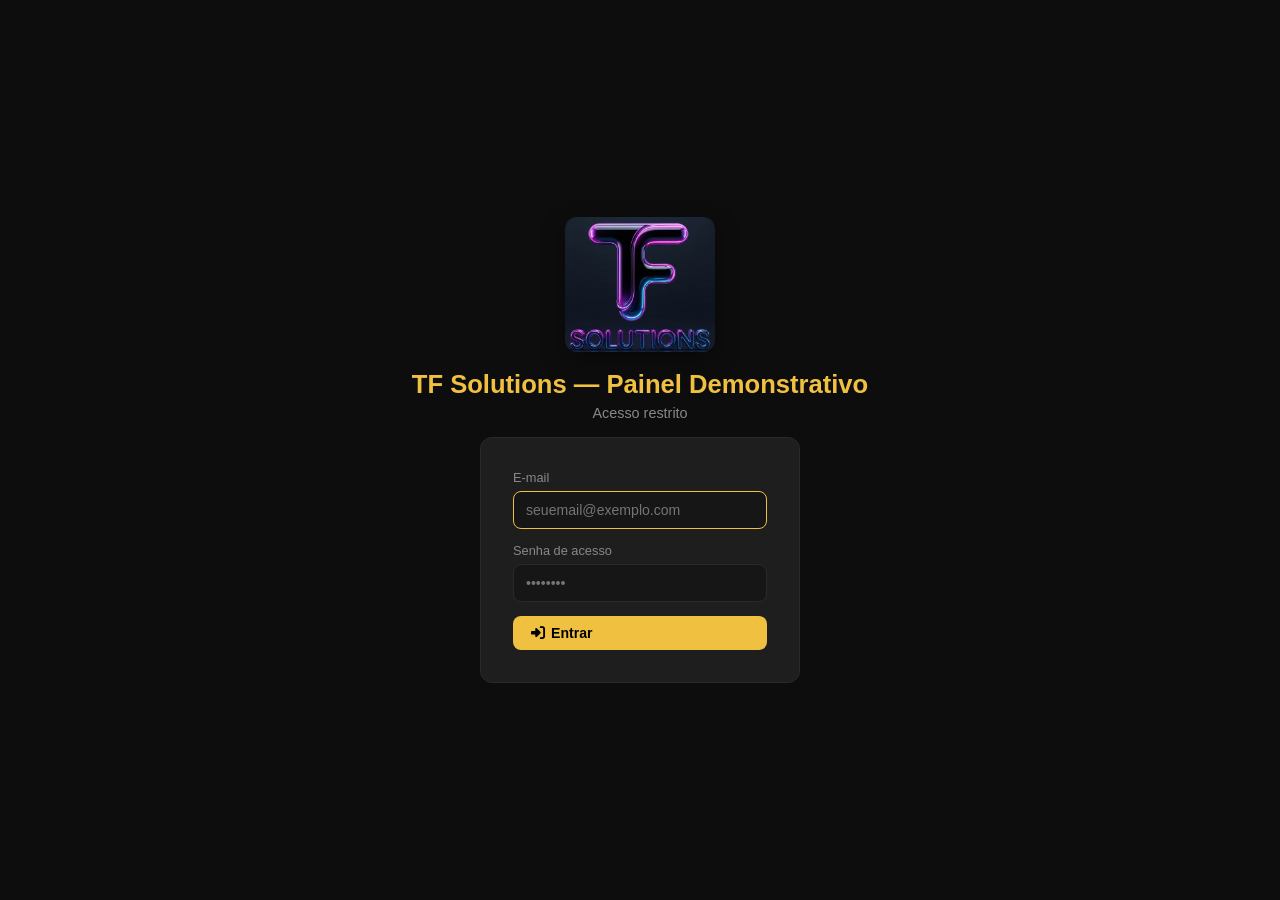
==== admin.html @ 3c6f08d2 "Catálogo demonstrativo TF Solutions" ====
<!DOCTYPE html>
<html lang="pt-br">
<head>
  <meta charset="UTF-8">
  <meta name="viewport" content="width=device-width, initial-scale=1.0">
  <title>TF Solutions — Painel Demonstrativo</title>
  <link rel="stylesheet" href="https://cdnjs.cloudflare.com/ajax/libs/font-awesome/6.5.1/css/all.min.css">
  <!-- Cropper.js: ferramenta de recorte manual de foto (usada só no admin). Se não
       carregar por algum motivo (sem internet, CDN bloqueado), o sistema cai
       automaticamente no recorte central automático, igual à versão anterior. -->
  <link rel="stylesheet" href="https://cdnjs.cloudflare.com/ajax/libs/cropperjs/1.6.2/cropper.min.css">
  <style>
    :root {
      --bg:      #0d0d0d;
      --surface: #161616;
      --card:    #1e1e1e;
      --border:  #2a2a2a;
      --gold:    #f0c040;
      --gold2:   #c99a20;
      --text:    #e8e8e8;
      --muted:   #888;
      --red:     #f44336;
      --green:   #4caf50;
      --blue:    #2196f3;
    }
    * { box-sizing: border-box; margin: 0; padding: 0; }
    body { font-family: 'Segoe UI', sans-serif; background: var(--bg); color: var(--text); min-height: 100vh; }
    #login-screen { display: flex; flex-direction: column; align-items: center; justify-content: center; min-height: 100vh; gap: 16px; }
    #login-screen h1 { font-size: 1.6rem; color: var(--gold); }
    #login-screen p  { color: var(--muted); font-size: .9rem; }
    .login-box { background: var(--card); border: 1px solid var(--border); border-radius: 12px; padding: 32px; width: 320px; display: flex; flex-direction: column; gap: 14px; }
    .login-box input { background: var(--surface); border: 1px solid var(--border); border-radius: 8px; padding: 11px 14px; color: var(--text); font-size: .95rem; outline: none; }
    .login-box input:focus { border-color: var(--gold); }
    #login-error { color: var(--red); font-size: .82rem; display: none; }
    #app { display: none; }
    .topbar { background: var(--surface); border-bottom: 1px solid var(--border); padding: 0 24px; height: 56px; display: flex; align-items: center; justify-content: space-between; position: sticky; top: 0; z-index: 100; }
    .topbar-brand { font-weight: 700; font-size: 1.05rem; color: var(--gold); display: flex; align-items: center; gap: 8px; }
    .topbar-right  { display: flex; align-items: center; gap: 12px; }
    .logout-btn { background: none; border: 1px solid var(--border); color: var(--muted); padding: 6px 14px; border-radius: 6px; cursor: pointer; font-size: .82rem; transition: .2s; }
    .logout-btn:hover { border-color: var(--red); color: var(--red); }
    .app-body { display: flex; align-items: flex-start; }
    .sidebar { width: 220px; flex-shrink: 0; background: var(--surface); border-right: 1px solid var(--border); padding: 16px 10px; display: flex; flex-direction: column; gap: 4px; position: sticky; top: 56px; height: calc(100vh - 56px); overflow-y: auto; }
    .side-btn { display: flex; align-items: center; gap: 12px; text-align: left; background: none; border: none; color: var(--muted); padding: 12px 14px; border-radius: 8px; cursor: pointer; font-size: .88rem; transition: .2s; width: 100%; }
    .side-btn i { width: 18px; text-align: center; font-size: .95rem; }
    .side-btn:hover { background: var(--card); color: var(--text); }
    .side-btn.active { background: #2a2205; color: var(--gold); font-weight: 600; }
    .content { padding: 24px; flex: 1; min-width: 0; }
    .tab-panel { display: none; }
    .tab-panel.active { display: block; }
    @media (max-width: 800px) {
      .app-body { flex-direction: column; }
      .sidebar { width: 100%; flex-direction: row; overflow-x: auto; height: auto; position: static; border-right: none; border-bottom: 1px solid var(--border); }
      .side-btn { width: auto; white-space: nowrap; }
    }
    .toolbar { display: flex; align-items: center; gap: 10px; flex-wrap: wrap; margin-bottom: 20px; }
    .toolbar input[type=text], .toolbar input[type=month], .toolbar select { background: var(--card); border: 1px solid var(--border); border-radius: 8px; padding: 9px 14px; color: var(--text); font-size: .88rem; outline: none; }
    .toolbar input[type=month]::-webkit-calendar-picker-indicator { filter: invert(0.8); cursor: pointer; }
    .toolbar input[type=text] { flex: 1; min-width: 180px; }
    .toolbar input:focus, .toolbar select:focus { border-color: var(--gold); }
    .toolbar select option { background: var(--card); }
    .btn { padding: 9px 18px; border: none; border-radius: 8px; cursor: pointer; font-size: .88rem; font-weight: 600; transition: .15s; display: inline-flex; align-items: center; gap: 6px; }
    .btn-primary  { background: var(--gold); color: #000; }
    .btn-primary:hover  { background: var(--gold2); }
    .btn-danger   { background: #2a1010; color: var(--red); border: 1px solid #4a1010; }
    .btn-danger:hover   { background: #3a1515; }
    .btn-ghost    { background: var(--card); color: var(--text); border: 1px solid var(--border); }
    .btn-ghost:hover    { border-color: var(--gold); color: var(--gold); }
    .btn-sm { padding: 5px 10px; font-size: .78rem; border-radius: 6px; }
    .stats-row { display: flex; gap: 12px; flex-wrap: wrap; margin-bottom: 20px; }
    .stat-card { background: var(--card); border: 1px solid var(--border); border-radius: 10px; padding: 14px 20px; flex: 1; min-width: 140px; }
    .stat-card .num { font-size: 1.6rem; font-weight: 700; color: var(--gold); }
    .stat-card .lbl { font-size: .78rem; color: var(--muted); margin-top: 2px; }
    .table-wrap { overflow-x: auto; border-radius: 10px; border: 1px solid var(--border); }
    table { width: 100%; border-collapse: collapse; }
    thead tr { background: var(--surface); }
    th { padding: 11px 14px; text-align: left; font-size: .78rem; color: var(--muted); text-transform: uppercase; letter-spacing: .05em; white-space: nowrap; }
    td { padding: 10px 14px; border-top: 1px solid var(--border); font-size: .85rem; vertical-align: middle; }
    tr:hover td { background: #1a1a1a; }
    .prod-img { width: 44px; height: 44px; object-fit: cover; border-radius: 6px; border: 1px solid var(--border); }
    .prod-img-placeholder { width: 44px; height: 44px; background: var(--surface); border-radius: 6px; border: 1px dashed var(--border); display: flex; align-items: center; justify-content: center; color: var(--muted); font-size: .7rem; }
    .badge { display: inline-block; padding: 3px 8px; border-radius: 999px; font-size: .72rem; font-weight: 600; }
    .badge-ativo    { background: #0e2e18; color: var(--green); }
    .badge-inativo  { background: #2a1010; color: var(--red); }
    .badge-destaque { background: #2a1f00; color: var(--gold); }
    .actions-cell { display: flex; gap: 6px; }
    .modal-overlay { display: none; position: fixed; inset: 0; background: rgba(0,0,0,.72); z-index: 200; align-items: center; justify-content: center; }
    .modal-overlay.show { display: flex; }
    .modal { background: var(--card); border: 1px solid var(--border); border-radius: 14px; width: 560px; max-width: 95vw; max-height: 90vh; overflow-y: auto; padding: 28px; position: relative; }
    .modal h2 { font-size: 1.1rem; margin-bottom: 20px; color: var(--gold); display: flex; align-items: center; gap: 8px; }
    .modal-close { position: absolute; top: 16px; right: 16px; background: none; border: none; color: var(--muted); font-size: 1.3rem; cursor: pointer; transition: .2s; }
    .modal-close:hover { color: var(--text); }
    .form-grid { display: grid; grid-template-columns: 1fr 1fr; gap: 14px; }
    .form-grid .full { grid-column: 1 / -1; }
    .form-group { display: flex; flex-direction: column; gap: 6px; }
    .form-group label { font-size: .8rem; color: var(--muted); }
    .form-group input, .form-group select, .form-group textarea { background: var(--surface); border: 1px solid var(--border); border-radius: 8px; padding: 10px 12px; color: var(--text); font-size: .88rem; outline: none; font-family: inherit; }
    .form-group input[type=color] { width: 64px; height: 40px; padding: 3px; cursor: pointer; }
    .form-group textarea { resize: vertical; min-height: 72px; }
    .form-group input:focus, .form-group select:focus, .form-group textarea:focus { border-color: var(--gold); }
    .form-group select option { background: var(--card); }
    .toggle-row { display: flex; align-items: center; gap: 8px; font-size: .85rem; }
    .toggle-row input[type=checkbox] { accent-color: var(--gold); width: 16px; height: 16px; cursor: pointer; }
    .modal-footer { display: flex; justify-content: flex-end; gap: 10px; margin-top: 24px; }
    #confirm-modal .modal { width: 360px; }
    #confirm-modal p { font-size: .9rem; color: var(--muted); margin-bottom: 20px; line-height: 1.5; }
    .cat-grid { display: grid; grid-template-columns: repeat(auto-fill, minmax(220px, 1fr)); gap: 12px; }
    .cat-card { background: var(--card); border: 1px solid var(--border); border-radius: 10px; padding: 16px; display: flex; align-items: center; justify-content: space-between; }
    .cat-card-left { display: flex; align-items: center; gap: 10px; }
    .cat-icon { width: 36px; height: 36px; background: var(--surface); border-radius: 8px; display: flex; align-items: center; justify-content: center; color: var(--gold); font-size: .9rem; }
    .cat-name { font-size: .9rem; font-weight: 600; }
    .cat-id   { font-size: .75rem; color: var(--muted); }
    #toast { position: fixed; bottom: 24px; right: 24px; background: var(--card); border: 1px solid var(--border); border-radius: 10px; padding: 12px 20px; font-size: .88rem; z-index: 9999; transform: translateY(80px); opacity: 0; transition: .3s; max-width: 320px; display: flex; align-items: center; gap: 10px; }
    #toast.show { transform: translateY(0); opacity: 1; }
    #toast.ok  { border-color: var(--green); color: var(--green); }
    #toast.err { border-color: var(--red);   color: var(--red);   }
    .empty-state { text-align: center; padding: 48px 24px; color: var(--muted); }
    .empty-state i { font-size: 2rem; margin-bottom: 12px; display: block; }
    .loader { text-align: center; padding: 40px; color: var(--muted); }
    .loader i { font-size: 1.4rem; animation: spin .8s linear infinite; }
    @keyframes spin { to { transform: rotate(360deg); } }
    /* ── UPLOAD DE IMAGEM ── */
    .img-tabs { display: flex; gap: 6px; margin-bottom: 10px; }
    .upload-btn-area { background: var(--surface); border: 2px dashed var(--border); border-radius: 8px; padding: 18px; text-align: center; cursor: pointer; transition: .2s; color: var(--muted); font-size: .88rem; }
    .upload-btn-area:hover { border-color: var(--gold); color: var(--gold); }
    .upload-preview { margin-top: 10px; display: none; }
    .upload-preview img { width: 100%; max-height: 160px; object-fit: contain; border-radius: 8px; border: 1px solid var(--border); }
    .upload-preview p { font-size: .75rem; color: var(--muted); margin-top: 6px; text-align: center; }
    .progress-bar { display: none; margin-top: 8px; background: var(--border); border-radius: 999px; height: 6px; }
    .progress-fill { height: 6px; background: var(--gold); border-radius: 999px; width: 0%; transition: width .3s; }
    /* ── PDV ── */
    .pdv-layout { display: grid; grid-template-columns: 1fr 380px; gap: 20px; align-items: start; }
    .pdv-products { min-width: 0; }
    .pdv-grid { display: grid; grid-template-columns: repeat(auto-fill, minmax(140px, 1fr)); gap: 10px; max-height: 62vh; overflow-y: auto; margin-top: 14px; padding-right: 4px; }
    .pdv-item { background: var(--card); border: 1px solid var(--border); border-radius: 10px; padding: 10px; cursor: pointer; text-align: center; transition: .15s; }
    .pdv-item:hover { border-color: var(--gold); transform: translateY(-1px); }
    .pdv-item img, .pdv-item .pdv-item-noimg { width: 100%; height: 74px; object-fit: contain; margin-bottom: 8px; border-radius: 6px; }
    .pdv-item .pdv-item-noimg { background: var(--surface); display: flex; align-items: center; justify-content: center; color: var(--muted); border: 1px dashed var(--border); }
    .pdv-item-nome { font-size: .78rem; font-weight: 600; line-height: 1.25; height: 2.5em; overflow: hidden; }
    .pdv-item-codigo { color: var(--gold); font-weight: 700; }
    .pdv-item-preco { font-size: .82rem; color: var(--gold); font-weight: 700; margin-top: 4px; }
    .pdv-item-estoque { font-size: .68rem; color: var(--muted); margin-top: 3px; }
    .pdv-item-estoque.esgotado { color: var(--red); font-weight: 700; }
    .pdv-item-esgotado { opacity: .6; }
    .pdv-cart { background: var(--card); border: 1px solid var(--border); border-radius: 12px; padding: 18px; display: flex; flex-direction: column; gap: 12px; position: sticky; top: 76px; max-height: calc(100vh - 100px); overflow-y: auto; }
    .pdv-cart h3 { font-size: 1rem; color: var(--gold); display: flex; align-items: center; gap: 8px; }
    .pdv-cart-empty { text-align: center; color: var(--muted); font-size: .85rem; padding: 24px 0; }
    .pdv-cart-item { display: flex; align-items: center; gap: 8px; font-size: .82rem; border-bottom: 1px solid var(--border); padding-bottom: 10px; }
    .pdv-cart-item-info { flex: 1; min-width: 0; }
    .pdv-cart-item-nome { font-weight: 600; white-space: nowrap; overflow: hidden; text-overflow: ellipsis; }
    .pdv-cart-item-preco { color: var(--muted); font-size: .76rem; }
    .pdv-qty { display: flex; align-items: center; gap: 6px; }
    .pdv-qty-btn { width: 24px; height: 24px; border-radius: 6px; border: 1px solid var(--border); background: var(--surface); color: var(--text); cursor: pointer; font-size: .8rem; line-height: 1; }
    .pdv-qty-btn:hover { border-color: var(--gold); color: var(--gold); }
    .pdv-cart-item-total { font-weight: 700; color: var(--gold); min-width: 62px; text-align: right; }
    .pdv-remove-btn { background: none; border: none; color: var(--red); cursor: pointer; font-size: .85rem; padding: 4px; }
    .pdv-totals-row { display: flex; justify-content: space-between; font-size: .85rem; color: var(--muted); }
    .pdv-totals-row.total { font-size: 1.1rem; font-weight: 700; color: var(--gold); border-top: 1px solid var(--border); padding-top: 10px; margin-top: 2px; }
    #pdv-busca { width: 100%; background: var(--card); border: 1px solid var(--border); border-radius: 8px; padding: 9px 14px; color: var(--text); font-size: .88rem; outline: none; }
    #pdv-busca:focus { border-color: var(--gold); }
    .pdv-cupom-row { display: flex; gap: 8px; }
    .pdv-cupom-row input { flex: 1; min-width: 0; background: var(--surface); border: 1px solid var(--border); border-radius: 8px; padding: 10px 12px; color: var(--text); font-size: .88rem; outline: none; }
    .pdv-cupom-row input:focus { border-color: var(--gold); }
    .pdv-cupom-row input::placeholder { color: var(--muted); }
    .pdv-history { margin-top: 28px; }
    .pdv-history h3 { font-size: 1rem; color: var(--gold); margin-bottom: 12px; display: flex; align-items: center; gap: 8px; }
    .pdv-troco-resultado { font-size: .85rem; font-weight: 600; margin-top: 4px; display: block; }
    .pdv-troco-resultado.ok { color: var(--green); }
    .pdv-troco-resultado.falta { color: var(--red); }
    .chart-card { background: var(--card); border: 1px solid var(--border); border-radius: 12px; padding: 18px 18px 8px; margin-bottom: 20px; }
    .chart-card h3 { font-size: .95rem; color: var(--gold); margin-bottom: 12px; display: flex; align-items: center; gap: 8px; }
    .chart-wrap { position: relative; width: 100%; }
    .chart-wrap svg { width: 100%; height: auto; display: block; overflow: visible; }
    .chart-gridline { stroke: var(--border); stroke-width: 1; shape-rendering: crispEdges; }
    .chart-axis-label { fill: var(--muted); font-size: 11px; }
    .chart-bar { fill: var(--gold); cursor: pointer; }
    .chart-bar.is-hover { fill: #ffd873; }
    .chart-bar-hit { fill: transparent; cursor: pointer; }
    .chart-bar-hit:focus { outline: none; }
    .chart-tooltip { position: absolute; pointer-events: none; background: #12100a; border: 1px solid var(--gold); color: var(--text); font-size: .78rem; padding: 6px 10px; border-radius: 6px; white-space: nowrap; transform: translate(-50%, -100%); z-index: 5; box-shadow: 0 4px 14px rgba(0,0,0,.4); }
    .chart-tooltip strong { color: var(--gold); }
    .comprovante-cabecalho { text-align: center; margin-bottom: 14px; padding-bottom: 12px; border-bottom: 1px dashed var(--border); }
    .comprovante-cabecalho strong { font-size: 1.05rem; color: var(--gold); display: block; margin-bottom: 4px; }
    #detalhes-venda-conteudo table th { font-size: .72rem; color: var(--muted); font-weight: 600; padding-bottom: 6px; border-bottom: 1px solid var(--border); }
    #detalhes-venda-conteudo table td { padding: 5px 0; border-bottom: 1px solid var(--border); }
    .print-offscreen { position: absolute; left: -9999px; top: -9999px; width: 800px; }
    @media print {
      body * { visibility: hidden; }
      .print-area, .print-area * { visibility: visible; }
      .print-area { position: fixed !important; top: 0 !important; left: 0 !important; width: 100%; padding: 24px; color: #000; background: #fff; }
      .print-area .pdv-totals-row, .print-area table td, .print-area table th { color: #000 !important; }
      .print-area .comprovante-cabecalho strong { color: #000 !important; }
    }
    @media (max-width: 900px) { .pdv-layout { grid-template-columns: 1fr; } .pdv-cart { position: static; max-height: none; } }
    @media (max-width: 600px) { .form-grid { grid-template-columns: 1fr; } .stats-row .stat-card { min-width: 100px; } .modal { padding: 20px; } }
    /* ── RECORTE MANUAL DE FOTO ── */
    .crop-container { max-height: 360px; overflow: hidden; background: #000; border-radius: 8px; }
    .crop-container img { display: block; max-width: 100%; }
    /* ── GALERIA DE FOTOS EXTRAS DO PRODUTO ── */
    .gallery-thumbs { display: flex; flex-wrap: wrap; gap: 8px; margin-bottom: 8px; }
    .gallery-thumb { position: relative; width: 64px; height: 64px; border-radius: 8px; overflow: hidden; border: 1px solid var(--border); }
    .gallery-thumb img { width: 100%; height: 100%; object-fit: cover; display: block; }
    .gallery-thumb button { position: absolute; top: 2px; right: 2px; width: 18px; height: 18px; border-radius: 50%; background: rgba(0,0,0,.65); color: #fff; border: none; font-size: .7rem; cursor: pointer; line-height: 1; display: flex; align-items: center; justify-content: center; }
    .gallery-thumb button:hover { background: var(--red); }
  </style>
</head>
<body>

<div id="login-screen">
  <div style="text-align:center">
    <img src="assets/tf-solutions-logo.jpg" alt="TF Solutions" style="width:150px;max-width:60vw;height:auto;border-radius:12px;margin-bottom:14px;box-shadow:0 8px 24px rgba(0,0,0,.4)">
    <h1>TF Solutions — Painel Demonstrativo</h1>
    <p style="margin-top:6px">Acesso restrito</p>
  </div>
  <div class="login-box">
    <div class="form-group">
      <label>E-mail</label>
      <input type="email" id="email-input" placeholder="seuemail@exemplo.com" autofocus>
    </div>
    <div class="form-group">
      <label>Senha de acesso</label>
      <input type="password" id="senha-input" placeholder="••••••••">
    </div>
    <span id="login-error">E-mail ou senha inválidos.</span>
    <button class="btn btn-primary" onclick="fazerLogin()">
      <i class="fa-solid fa-right-to-bracket"></i> Entrar
    </button>
  </div>
</div>

<div id="app">
  <div class="topbar">
    <div class="topbar-brand" id="topbar-brand-nome">Admin</div>
    <div class="topbar-right">
      <span style="font-size:.8rem;color:var(--muted)" id="topbar-count"></span>
      <button class="logout-btn" onclick="fazerLogout()"><i class="fa-solid fa-arrow-right-from-bracket"></i> Sair</button>
    </div>
  </div>

  <div class="app-body">
  <div class="sidebar">
    <button class="side-btn active" onclick="mudarTab('produtos',this)"><i class="fa-solid fa-box"></i> Produtos</button>
    <button class="side-btn" onclick="mudarTab('categorias',this)"><i class="fa-solid fa-tags"></i> Categorias</button>
    <button class="side-btn" onclick="mudarTab('cupons',this)"><i class="fa-solid fa-ticket"></i> Cupons</button>
    <button class="side-btn" onclick="mudarTab('pdv',this)"><i class="fa-solid fa-cash-register"></i> PDV</button>
    <button class="side-btn" onclick="mudarTab('relatorio',this)"><i class="fa-solid fa-chart-column"></i> Relatório</button>
    <button class="side-btn" onclick="mudarTab('config',this)"><i class="fa-solid fa-gear"></i> Configurações</button>
  </div>

  <div class="content">
    <div id="tab-produtos" class="tab-panel active">
      <div class="stats-row">
        <div class="stat-card"><div class="num" id="stat-total">–</div><div class="lbl">Total de produtos</div></div>
        <div class="stat-card"><div class="num" id="stat-ativos">–</div><div class="lbl">Ativos</div></div>
        <div class="stat-card"><div class="num" id="stat-destaque">–</div><div class="lbl">Destaques</div></div>
        <div class="stat-card"><div class="num" id="stat-cats">–</div><div class="lbl">Categorias</div></div>
      </div>
      <div class="toolbar">
        <input type="text" id="busca-input" placeholder="🔍 Buscar produto ou código..." oninput="filtrar()">
        <select id="filtro-cat" onchange="filtrar()"><option value="">Todas categorias</option></select>
        <select id="filtro-status" onchange="filtrar()">
          <option value="">Todos status</option>
          <option value="ativo">Ativos</option>
          <option value="inativo">Inativos</option>
          <option value="destaque">Destaques</option>
        </select>
        <button class="btn btn-primary" onclick="abrirModalCriar()"><i class="fa-solid fa-plus"></i> Novo Produto</button>
      </div>
      <div class="table-wrap">
        <table>
          <thead><tr><th>Imagem</th><th>Código</th><th>Nome</th><th>Categoria</th><th>Preço</th><th>Status</th><th>Ações</th></tr></thead>
          <tbody id="tabela-corpo"><tr><td colspan="7"><div class="loader"><i class="fa-solid fa-spinner"></i> Carregando...</div></td></tr></tbody>
        </table>
      </div>
    </div>

    <div id="tab-categorias" class="tab-panel">
      <div class="toolbar">
        <button class="btn btn-primary" onclick="abrirModalCategoria()"><i class="fa-solid fa-plus"></i> Nova Categoria</button>
      </div>
      <div class="cat-grid" id="cat-grid"><div class="loader"><i class="fa-solid fa-spinner"></i> Carregando...</div></div>
    </div>

    <div id="tab-cupons" class="tab-panel">
      <div class="toolbar">
        <button class="btn btn-primary" onclick="abrirModalCupom()"><i class="fa-solid fa-plus"></i> Novo Cupom</button>
      </div>
      <div class="table-wrap">
        <table>
          <thead><tr><th>Código</th><th>Tipo</th><th>Valor</th><th>Pedido mínimo</th><th>Validade</th><th>Status</th><th>Ações</th></tr></thead>
          <tbody id="cupons-tabela-corpo"><tr><td colspan="7"><div class="loader"><i class="fa-solid fa-spinner"></i> Carregando...</div></td></tr></tbody>
        </table>
      </div>
    </div>

    <div id="tab-pdv" class="tab-panel">
      <div class="stats-row">
        <div class="stat-card"><div class="num" id="pdv-stat-qtd">–</div><div class="lbl">Vendas hoje</div></div>
        <div class="stat-card"><div class="num" id="pdv-stat-total">–</div><div class="lbl">Total vendido hoje</div></div>
      </div>
      <div class="pdv-layout">
        <div class="pdv-products">
          <input type="text" id="pdv-busca" placeholder="🔍 Buscar produto" oninput="renderPdvGrid()">
          <div class="pdv-grid" id="pdv-grid"></div>
        </div>
        <div class="pdv-cart">
          <h3><i class="fa-solid fa-cart-shopping"></i> Venda atual</h3>
          <div id="pdv-cart-items"><div class="pdv-cart-empty">Carrinho vazio. Clique em um produto para adicionar.</div></div>
          <div class="pdv-cupom-row">
            <input type="text" id="pdv-cupom-input" placeholder="Código do cupom" style="text-transform:uppercase">
            <button class="btn btn-ghost btn-sm" onclick="pdvAplicarCupom()">Aplicar</button>
          </div>
          <div class="form-group">
            <label>Desconto manual (R$)</label>
            <input type="number" id="pdv-desconto-manual" min="0" step="0.01" placeholder="0.00" oninput="renderPdvCart()">
          </div>
          <div class="form-group">
            <label>Forma de pagamento</label>
            <select id="pdv-pagamento" onchange="renderPdvCart()">
              <option value="dinheiro">Dinheiro</option>
              <option value="pix">Pix</option>
              <option value="debito">Cartão de débito</option>
              <option value="credito">Cartão de crédito</option>
            </select>
          </div>
          <div class="form-group" id="pdv-troco1-container" style="display:none">
            <label>Valor recebido em dinheiro (R$)</label>
            <input type="number" id="pdv-valor-recebido1" min="0" step="0.01" placeholder="0.00" oninput="renderPdvCart()">
            <span class="pdv-troco-resultado" id="pdv-troco1-resultado"></span>
          </div>
          <label class="toggle-row"><input type="checkbox" id="pdv-pagamento-dividir" onchange="pdvTogglePagamentoDividido()"> Dividir em 2 formas de pagamento</label>
          <div id="pdv-pagamento2-area" style="display:none;flex-direction:column;gap:12px">
            <div class="form-group">
              <label>2ª forma de pagamento</label>
              <select id="pdv-pagamento2" onchange="renderPdvCart()">
                <option value="dinheiro">Dinheiro</option>
                <option value="pix">Pix</option>
                <option value="debito">Cartão de débito</option>
                <option value="credito" selected>Cartão de crédito</option>
              </select>
            </div>
            <div class="form-group">
              <label>Valor pago na 2ª forma (R$)</label>
              <input type="number" id="pdv-valor-pagamento2" min="0" step="0.01" placeholder="0.00" oninput="renderPdvCart()">
            </div>
            <div class="form-group" id="pdv-troco2-container" style="display:none">
              <label>Valor recebido em dinheiro (2ª forma) (R$)</label>
              <input type="number" id="pdv-valor-recebido2" min="0" step="0.01" placeholder="0.00" oninput="renderPdvCart()">
              <span class="pdv-troco-resultado" id="pdv-troco2-resultado"></span>
            </div>
          </div>
          <div class="form-group">
            <label>Cliente (opcional)</label>
            <input type="text" id="pdv-cliente" placeholder="Nome do cliente">
          </div>
          <div class="pdv-totals-row"><span>Subtotal</span><span id="pdv-subtotal">R$ 0,00</span></div>
          <div class="pdv-totals-row"><span>Desconto</span><span id="pdv-desconto-total">R$ 0,00</span></div>
          <div class="pdv-totals-row total"><span>Total</span><span id="pdv-total">R$ 0,00</span></div>
          <div id="pdv-split-resumo" style="display:none;flex-direction:column;gap:4px"></div>
          <button class="btn btn-primary" style="width:100%;justify-content:center" onclick="pdvFinalizarVenda()"><i class="fa-solid fa-check"></i> Finalizar Venda</button>
          <button class="btn btn-ghost" style="width:100%;justify-content:center" onclick="pdvLimparCarrinho()"><i class="fa-solid fa-eraser"></i> Limpar carrinho</button>
        </div>
      </div>
      <div class="pdv-history">
        <h3><i class="fa-solid fa-clock-rotate-left"></i> Vendas de hoje</h3>
        <div class="table-wrap">
          <table>
            <thead><tr><th>Horário</th><th>Cliente</th><th>Itens</th><th>Pagamento</th><th>Total</th><th>Ações</th></tr></thead>
            <tbody id="pdv-vendas-tabela"><tr><td colspan="6"><div class="loader"><i class="fa-solid fa-spinner"></i> Carregando...</div></td></tr></tbody>
          </table>
        </div>
      </div>
    </div>

    <div id="tab-relatorio" class="tab-panel">
      <div class="toolbar">
        <input type="month" id="relatorio-mes" onchange="carregarRelatorio()">
        <button class="btn btn-ghost" onclick="imprimirRelatorioMensal()"><i class="fa-solid fa-print"></i> Imprimir relatório</button>
      </div>
      <div class="stats-row">
        <div class="stat-card"><div class="num" id="relatorio-stat-qtd">–</div><div class="lbl">Vendas no mês</div></div>
        <div class="stat-card"><div class="num" id="relatorio-stat-total">–</div><div class="lbl">Faturamento no mês</div></div>
        <div class="stat-card"><div class="num" id="relatorio-stat-ticket">–</div><div class="lbl">Ticket médio</div></div>
      </div>
      <div class="chart-card">
        <h3><i class="fa-solid fa-chart-column"></i> Vendas por dia do mês</h3>
        <div class="chart-wrap" id="relatorio-grafico-wrap">
          <svg id="relatorio-grafico" viewBox="0 0 800 220" role="img" aria-label="Gráfico de faturamento por dia do mês"></svg>
          <div class="chart-tooltip" id="relatorio-grafico-tooltip" hidden></div>
        </div>
      </div>
      <div class="chart-card">
        <h3><i class="fa-solid fa-credit-card"></i> Vendas por forma de pagamento</h3>
        <div class="chart-wrap" id="relatorio-grafico-pagamento-wrap">
          <svg id="relatorio-grafico-pagamento" viewBox="0 0 800 180" role="img" aria-label="Gráfico de faturamento por forma de pagamento"></svg>
          <div class="chart-tooltip" id="relatorio-grafico-pagamento-tooltip" hidden></div>
        </div>
      </div>
      <div class="table-wrap">
        <table>
          <thead><tr><th>Data</th><th>Hora</th><th>Cliente</th><th>Itens</th><th>Pagamento</th><th>Total</th><th>Ações</th></tr></thead>
          <tbody id="relatorio-tabela"><tr><td colspan="7"><div class="loader"><i class="fa-solid fa-spinner"></i> Carregando...</div></td></tr></tbody>
        </table>
      </div>
    </div>

    <div id="tab-config" class="tab-panel">
      <div class="form-grid" style="max-width:640px">
        <div class="form-group full">
          <label>Nome da loja</label>
          <input type="text" id="config-nome-loja" placeholder="Ex: Joias da Ana">
        </div>
        <div class="form-group full">
          <label>WhatsApp para receber pedidos <small style="color:var(--muted)">(DDI + DDD + número, só números, ex: 5581999999999)</small></label>
          <input type="text" id="config-whatsapp" placeholder="5581999999999">
        </div>
        <div class="form-group full">
          <label>Texto de destaque (badge acima do banner)</label>
          <input type="text" id="config-hero-tag" placeholder="Ex: Coleção Exclusiva">
        </div>
        <div class="form-group full">
          <label>Título do banner</label>
          <input type="text" id="config-hero-titulo" placeholder="Ex: Peças feitas para brilhar">
        </div>
        <div class="form-group full">
          <label>Subtítulo do banner</label>
          <input type="text" id="config-hero-subtitulo" placeholder="Ex: Joias selecionadas com carinho para todos os momentos">
        </div>
        <div class="form-group full">
          <label>Cor de fundo da faixa de destaque <small style="color:var(--muted)">(onde fica o texto "Coleção Exclusiva" — a cor do texto se ajusta automaticamente para continuar legível)</small></label>
          <input type="color" id="config-hero-cor-fundo" value="#0B1220">
          <label class="toggle-row" style="margin-top:8px"><input type="checkbox" id="config-hero-degrade-ativo" onchange="alternarDegradeHero()"> Usar degradê (duas cores)</label>
          <div id="config-hero-degrade-area" style="display:none;margin-top:6px">
            <label style="font-size:.8rem">Segunda cor do degradê</label>
            <input type="color" id="config-hero-cor-fundo-fim" value="#B08D57">
          </div>
        </div>
        <div class="form-group full">
          <label>Modalidades disponíveis agora</label>
          <div style="display:flex;gap:14px;flex-wrap:wrap">
            <label class="toggle-row"><input type="checkbox" id="config-entrega-disponivel" checked> Entrega (Moto)</label>
            <label class="toggle-row"><input type="checkbox" id="config-retirada-disponivel" checked> Retirada</label>
          </div>
          <small style="color:var(--muted);font-size:.75rem;display:block;margin-top:4px">Desmarque temporariamente a que não estiver disponível (ex: motoboy indisponível hoje). Pelo menos uma precisa ficar marcada — some da tela de compra quando desmarcada.</small>
        </div>
        <div class="form-group full">
          <label>Dias disponíveis para retirada</label>
          <div style="display:flex;gap:14px;flex-wrap:wrap">
            <label class="toggle-row"><input type="checkbox" id="config-dia-0"> Dom</label>
            <label class="toggle-row"><input type="checkbox" id="config-dia-1"> Seg</label>
            <label class="toggle-row"><input type="checkbox" id="config-dia-2"> Ter</label>
            <label class="toggle-row"><input type="checkbox" id="config-dia-3"> Qua</label>
            <label class="toggle-row"><input type="checkbox" id="config-dia-4"> Qui</label>
            <label class="toggle-row"><input type="checkbox" id="config-dia-5"> Sex</label>
            <label class="toggle-row"><input type="checkbox" id="config-dia-6"> Sáb</label>
          </div>
        </div>
        <div class="form-group"><label>Horário inicial da retirada</label><input type="time" id="config-hora-inicio"></div>
        <div class="form-group"><label>Horário final da retirada</label><input type="time" id="config-hora-fim"></div>
        <div class="form-group"><label>Intervalo entre horários (minutos)</label><input type="number" id="config-intervalo" min="15" step="15" placeholder="60"></div>
        <div class="form-group full">
          <label>Bloquear um horário do dia (opcional) <small style="color:var(--muted)">(ex: pausa para almoço, compromisso pessoal — esse intervalo some das opções de retirada oferecidas ao cliente, todo dia. Deixe os dois campos em branco para não bloquear nada)</small></label>
          <div style="display:flex;gap:14px;flex-wrap:wrap">
            <div class="form-group" style="margin:0"><label style="font-size:.78rem">Início do bloqueio</label><input type="time" id="config-pausa-inicio"></div>
            <div class="form-group" style="margin:0"><label style="font-size:.78rem">Fim do bloqueio</label><input type="time" id="config-pausa-fim"></div>
          </div>
        </div>

        <div class="form-group full">
          <label>Logo da loja <small style="color:var(--muted)">(aparece no topo do site, em formato circular — igual à foto da empreendedora. Se não enviar nenhuma, o espaço fica vazio)</small></label>
          <div class="img-tabs">
            <button type="button" id="config-tab-logo-url" class="btn btn-primary btn-sm" onclick="alternarAbaImagemLogo('url')">
              <i class="fa-solid fa-link"></i> Colar URL
            </button>
            <button type="button" id="config-tab-logo-upload" class="btn btn-ghost btn-sm" onclick="alternarAbaImagemLogo('upload')">
              <i class="fa-solid fa-camera"></i> Upload / Câmera
            </button>
          </div>
          <div id="config-logo-url-area">
            <input type="text" id="config-logo-imagem" placeholder="https://... ou ./assets/logo.png">
          </div>
          <div id="config-logo-upload-area" style="display:none">
            <input type="file" id="config-logo-imagem-file" accept="image/*" style="display:none">
            <div class="upload-btn-area" onclick="document.getElementById('config-logo-imagem-file').click()">
              <i class="fa-solid fa-cloud-arrow-up" style="font-size:1.4rem;margin-bottom:6px;display:block"></i>
              Clique para selecionar uma imagem<br>
              <span style="font-size:.78rem">ou tirar foto pela câmera do celular</span>
            </div>
            <div class="upload-preview" id="config-logo-upload-preview">
              <img id="config-logo-upload-preview-img" src="" alt="preview">
              <p id="config-logo-upload-filename"></p>
            </div>
          </div>
          <div style="margin-top:10px">
            <p style="font-size:.75rem;color:var(--muted);margin-bottom:6px">Logo atual:</p>
            <img id="config-logo-preview-atual" src="" alt="logo atual" style="width:100px;height:100px;object-fit:cover;border-radius:50%;border:1px solid var(--border);display:none">
            <br>
            <button type="button" class="btn btn-ghost btn-sm" id="config-logo-remover" style="margin-top:8px;display:none" onclick="removerLogo()"><i class="fa-solid fa-trash"></i> Remover logo</button>
          </div>
        </div>

        <div class="form-group full">
          <label>Banner do topo do site <small style="color:var(--muted)">(recomendado: ~1600×500px, formato bem largo — essa imagem não é recortada automaticamente, então quanto mais próxima dessa proporção, menos ela fica cortada ou com espaço sobrando em telas diferentes)</small></label>
          <div class="img-tabs">
            <button type="button" id="config-tab-banner-url" class="btn btn-primary btn-sm" onclick="alternarAbaImagemBanner('url')">
              <i class="fa-solid fa-link"></i> Colar URL
            </button>
            <button type="button" id="config-tab-banner-upload" class="btn btn-ghost btn-sm" onclick="alternarAbaImagemBanner('upload')">
              <i class="fa-solid fa-camera"></i> Upload / Câmera
            </button>
          </div>
          <div id="config-banner-url-area">
            <input type="text" id="config-banner-imagem" placeholder="https://... ou ./assets/banner.jpg">
          </div>
          <div id="config-banner-upload-area" style="display:none">
            <input type="file" id="config-banner-imagem-file" accept="image/*" style="display:none">
            <div class="upload-btn-area" onclick="document.getElementById('config-banner-imagem-file').click()">
              <i class="fa-solid fa-cloud-arrow-up" style="font-size:1.4rem;margin-bottom:6px;display:block"></i>
              Clique para selecionar uma imagem<br>
              <span style="font-size:.78rem">ou tirar foto pela câmera do celular</span>
            </div>
            <div class="upload-preview" id="config-banner-upload-preview">
              <img id="config-banner-upload-preview-img" src="" alt="preview">
              <p id="config-banner-upload-filename"></p>
            </div>
          </div>
          <div style="margin-top:10px">
            <p style="font-size:.75rem;color:var(--muted);margin-bottom:6px">Banner atual:</p>
            <img id="config-banner-preview-atual" src="" alt="banner atual" style="width:100%;max-height:140px;object-fit:cover;border-radius:8px;border:1px solid var(--border);display:none">
          </div>
        </div>

        <div class="form-group full">
          <label>Cores do site</label>
          <div style="display:flex;gap:24px;flex-wrap:wrap;margin-top:4px">
            <div class="form-group">
              <label style="font-size:.75rem">Cor primária <small style="color:var(--muted)">(botões e destaques)</small></label>
              <input type="color" id="config-cor-primaria" value="#B08D57">
            </div>
            <div class="form-group">
              <label style="font-size:.75rem">Cor secundária <small style="color:var(--muted)">(fundos escuros)</small></label>
              <input type="color" id="config-cor-secundaria" value="#1C1B1F">
            </div>
            <div class="form-group">
              <label style="font-size:.75rem">Cor de destaque <small style="color:var(--muted)">(categoria ativa)</small></label>
              <input type="color" id="config-cor-destaque" value="#D4AF37">
            </div>
          </div>
        </div>

        <div class="form-group full" style="border-top:1px solid var(--border);padding-top:16px;margin-top:4px">
          <label style="font-size:.95rem;color:var(--gold)"><i class="fa-solid fa-user"></i> Sobre a empreendedora <small style="color:var(--muted);font-weight:400">(aparece num bloco na loja, abaixo dos produtos — deixe o texto em branco para ocultar)</small></label>
        </div>
        <div class="form-group full">
          <label>Nome</label>
          <input type="text" id="config-sobre-nome" placeholder="Ex: Priscila">
        </div>
        <div class="form-group full">
          <label>Texto sobre ela / a loja</label>
          <textarea id="config-sobre-texto" placeholder="Conte um pouco da história, o que inspira o trabalho, há quanto tempo faz joias..." style="min-height:100px"></textarea>
        </div>
        <div class="form-group full">
          <label>Instagram <small style="color:var(--muted)">(opcional — aparece como um botão abaixo do texto, junto com o botão de WhatsApp que já é gerado automaticamente com o número configurado acima)</small></label>
          <input type="text" id="config-sobre-link" placeholder="https://instagram.com/seu_perfil">
        </div>
        <div class="form-group full">
          <label>Foto <small style="color:var(--muted)">(de preferência quadrada — o sistema recorta e redimensiona automaticamente ao fazer upload)</small></label>
          <div class="img-tabs">
            <button type="button" id="config-tab-sobre-url" class="btn btn-primary btn-sm" onclick="alternarAbaImagemSobre('url')">
              <i class="fa-solid fa-link"></i> Colar URL
            </button>
            <button type="button" id="config-tab-sobre-upload" class="btn btn-ghost btn-sm" onclick="alternarAbaImagemSobre('upload')">
              <i class="fa-solid fa-camera"></i> Upload / Câmera
            </button>
          </div>
          <div id="config-sobre-url-area">
            <input type="text" id="config-sobre-foto" placeholder="https://... ou ./assets/priscila.jpg">
          </div>
          <div id="config-sobre-upload-area" style="display:none">
            <input type="file" id="config-sobre-foto-file" accept="image/*" style="display:none">
            <div class="upload-btn-area" onclick="document.getElementById('config-sobre-foto-file').click()">
              <i class="fa-solid fa-cloud-arrow-up" style="font-size:1.4rem;margin-bottom:6px;display:block"></i>
              Clique para selecionar uma foto<br>
              <span style="font-size:.78rem">ou tirar foto pela câmera do celular</span>
            </div>
            <div class="upload-preview" id="config-sobre-upload-preview">
              <img id="config-sobre-upload-preview-img" src="" alt="preview">
              <p id="config-sobre-upload-filename"></p>
            </div>
          </div>
          <div style="margin-top:10px">
            <p style="font-size:.75rem;color:var(--muted);margin-bottom:6px">Foto atual:</p>
            <img id="config-sobre-preview-atual" src="" alt="foto atual" style="width:100px;height:100px;object-fit:cover;border-radius:50%;border:1px solid var(--border);display:none">
          </div>
        </div>
      </div>
      <div class="modal-footer" style="justify-content:flex-start;margin-top:20px">
        <button class="btn btn-primary" onclick="salvarConfiguracoes()"><i class="fa-solid fa-floppy-disk"></i> Salvar Configurações</button>
      </div>
    </div>
  </div>
  </div>
</div>

<!-- Área usada só para gerar o relatório mensal impresso (imprimirRelatorioMensal) — fica fora da tela normal -->
<div id="relatorio-imprimir" class="print-area print-offscreen"></div>

<!-- MODAL PRODUTO -->
<div class="modal-overlay" id="modal-produto">
  <div class="modal">
    <button class="modal-close" onclick="fecharModal('modal-produto')">&times;</button>
    <h2 id="modal-titulo"><i class="fa-solid fa-box"></i> Produto</h2>
    <div class="form-grid">
      <input type="hidden" id="form-id">
      <div class="form-group full"><label>Nome do produto *</label><input type="text" id="form-nome" placeholder="Ex: Anel Solitário Prata 925"></div>
      <div class="form-group full"><label>Código do produto <small style="color:var(--muted)">(opcional — seu próprio código/etiqueta, para bater com a peça física na hora de separar o pedido. Ex: AN01. Se deixar em branco, o sistema usa o número #do produto como código)</small></label><input type="text" id="form-codigo" placeholder="Ex: AN01"></div>
      <div class="form-group"><label>Categoria *</label><select id="form-categoria"><option value="">Selecione...</option></select></div>
      <div class="form-group"><label>Preço (R$) *</label><input type="number" id="form-preco" placeholder="0.00" step="0.01" min="0"></div>
      <div class="form-group"><label>Material</label><input type="text" id="form-material" placeholder="Ex: Prata 925, Folheado a ouro"></div>
      <div class="form-group"><label>Pedra / detalhe</label><input type="text" id="form-pedra" placeholder="Ex: Zircônia, Pérola (opcional)"></div>
      <div class="form-group full"><label>Tamanhos disponíveis <small style="color:var(--muted)">(opcional — se houver mais de um tamanho, separe por vírgula. Ex: 16, 18, 20. O cliente poderá escolher o tamanho na loja)</small></label><input type="text" id="form-tamanho" placeholder="Ex: Aro 18 ou 16, 18, 20"></div>
      <div class="form-group">
        <label>Disponibilidade</label>
        <select id="form-disponibilidade" onchange="alternarPrazoEncomenda()">
          <option value="pronta">Pronta entrega</option>
          <option value="encomenda">Sob encomenda</option>
        </select>
      </div>
      <div class="form-group" id="form-prazo-container" style="display:none">
        <label>Prazo (dias úteis)</label>
        <input type="number" id="form-prazo" placeholder="Ex: 7" min="0">
      </div>
      <div class="form-group">
        <label>Estoque (quantidade) <small style="color:var(--muted)">(opcional — deixe em branco se não quiser controlar)</small></label>
        <input type="number" id="form-estoque" placeholder="Ex: 3" min="0" step="1">
      </div>

      <!-- CAMPO DE IMAGEM COM UPLOAD -->
      <div class="form-group full">
        <label>Imagem do produto <small style="color:var(--muted)">(ideal: foto quadrada, ~1000x1000px — ao fazer upload você pode ajustar manualmente a área do recorte, ou usar o recorte automático central)</small></label>
        <div class="img-tabs">
          <button type="button" id="tab-url" class="btn btn-primary btn-sm" onclick="alternarAbaImagem('url')">
            <i class="fa-solid fa-link"></i> Colar URL
          </button>
          <button type="button" id="tab-upload" class="btn btn-ghost btn-sm" onclick="alternarAbaImagem('upload')">
            <i class="fa-solid fa-camera"></i> Upload / Câmera
          </button>
        </div>
        <div id="img-url-area">
          <input type="text" id="form-imagem" placeholder="https://... ou ./assets/produto.jpg">
        </div>
        <div id="img-upload-area" style="display:none">
          <input type="file" id="form-imagem-file" accept="image/*" style="display:none">
          <div class="upload-btn-area" onclick="document.getElementById('form-imagem-file').click()">
            <i class="fa-solid fa-cloud-arrow-up" style="font-size:1.4rem;margin-bottom:6px;display:block"></i>
            Clique para selecionar uma imagem<br>
            <span style="font-size:.78rem">ou tirar foto pela câmera do celular</span>
          </div>
          <div class="upload-preview" id="upload-preview">
            <img id="upload-preview-img" src="" alt="preview">
            <p id="upload-filename"></p>
          </div>
          <div class="progress-bar" id="upload-progress-bar">
            <div class="progress-fill" id="upload-progress-fill"></div>
          </div>
        </div>
      </div>

      <!-- GALERIA: FOTOS EXTRAS DO PRODUTO (opcional) -->
      <div class="form-group full">
        <label>Fotos adicionais (galeria) <small style="color:var(--muted)">(opcional, até 4 fotos extras — aparecem no carrossel do produto quando o cliente clica na foto, na loja)</small></label>
        <div class="gallery-thumbs" id="galeria-thumbs"></div>
        <button type="button" class="btn btn-ghost btn-sm" id="galeria-add-btn" onclick="document.getElementById('galeria-file').click()"><i class="fa-solid fa-plus"></i> Adicionar foto</button>
        <input type="file" id="galeria-file" accept="image/*" style="display:none">
        <p style="font-size:.72rem;color:var(--muted);margin-top:6px" id="galeria-tamanho-info"></p>
      </div>

      <div class="form-group full"><label>Descrição</label><textarea id="form-descricao" placeholder="Descrição, acabamento, cuidados com a peça..."></textarea></div>
      <div class="form-group full" style="flex-direction:row;gap:20px;align-items:center">
        <label class="toggle-row"><input type="checkbox" id="form-ativo" checked> Produto ativo (visível na loja)</label>
        <label class="toggle-row"><input type="checkbox" id="form-destaque"> Destaque</label>
      </div>
    </div>
    <div class="modal-footer">
      <button class="btn btn-ghost" onclick="fecharModal('modal-produto')">Cancelar</button>
      <button class="btn btn-primary" onclick="salvarProduto()"><i class="fa-solid fa-floppy-disk"></i> Salvar</button>
    </div>
  </div>
</div>

<!-- MODAL CATEGORIA -->
<div class="modal-overlay" id="modal-categoria">
  <div class="modal">
    <button class="modal-close" onclick="fecharModal('modal-categoria')">&times;</button>
    <h2><i class="fa-solid fa-tag"></i> Categoria</h2>
    <div class="form-grid">
      <input type="hidden" id="cat-id-original">
      <div class="form-group full"><label>Nome da categoria *</label><input type="text" id="cat-nome" placeholder="Ex: Blusas"></div>
      <div class="form-group full"><label>ID interno * <small style="color:var(--muted)">(sem espaços, ex: blusas)</small></label><input type="text" id="cat-id" placeholder="blusas"></div>
      <div class="form-group full"><label>Ícone Font Awesome <small style="color:var(--muted)">(ex: fa-shirt)</small></label><input type="text" id="cat-icone" placeholder="fa-tag"></div>
    </div>
    <div class="modal-footer">
      <button class="btn btn-ghost" onclick="fecharModal('modal-categoria')">Cancelar</button>
      <button class="btn btn-primary" onclick="salvarCategoria()"><i class="fa-solid fa-floppy-disk"></i> Salvar</button>
    </div>
  </div>
</div>

<!-- MODAL CUPOM -->
<div class="modal-overlay" id="modal-cupom">
  <div class="modal">
    <button class="modal-close" onclick="fecharModal('modal-cupom')">&times;</button>
    <h2 id="cupom-modal-titulo"><i class="fa-solid fa-ticket"></i> Cupom</h2>
    <div class="form-grid">
      <input type="hidden" id="cupom-doc-id">
      <div class="form-group full"><label>Código do cupom *</label><input type="text" id="cupom-codigo" placeholder="Ex: DESCONTO10" style="text-transform:uppercase"></div>
      <div class="form-group">
        <label>Tipo de desconto *</label>
        <select id="cupom-tipo">
          <option value="percentual">Percentual (%)</option>
          <option value="fixo">Valor fixo (R$)</option>
        </select>
      </div>
      <div class="form-group"><label>Valor *</label><input type="number" id="cupom-valor" placeholder="0.00" step="0.01" min="0"></div>
      <div class="form-group"><label>Pedido mínimo (R$)</label><input type="number" id="cupom-valor-minimo" placeholder="0.00" step="0.01" min="0"></div>
      <div class="form-group"><label>Validade (opcional)</label><input type="date" id="cupom-validade"></div>
      <div class="form-group full" style="flex-direction:row;gap:20px;align-items:center">
        <label class="toggle-row"><input type="checkbox" id="cupom-ativo" checked> Cupom ativo</label>
      </div>
    </div>
    <div class="modal-footer">
      <button class="btn btn-ghost" onclick="fecharModal('modal-cupom')">Cancelar</button>
      <button class="btn btn-primary" onclick="salvarCupom()"><i class="fa-solid fa-floppy-disk"></i> Salvar</button>
    </div>
  </div>
</div>

<!-- MODAL CONFIRMAR -->
<div class="modal-overlay" id="confirm-modal">
  <div class="modal">
    <button class="modal-close" onclick="fecharModal('confirm-modal')">&times;</button>
    <h2><i class="fa-solid fa-triangle-exclamation" style="color:var(--red)"></i> Confirmar exclusão</h2>
    <p id="confirm-msg">Tem certeza que deseja excluir este item?</p>
    <div class="modal-footer">
      <button class="btn btn-ghost" onclick="fecharModal('confirm-modal')">Cancelar</button>
      <button class="btn btn-danger" id="confirm-ok-btn"><i class="fa-solid fa-trash"></i> Excluir</button>
    </div>
  </div>
</div>

<!-- MODAL DETALHES DA VENDA -->
<div class="modal-overlay" id="modal-detalhes-venda">
  <div class="modal" style="max-width:520px">
    <button class="modal-close" onclick="fecharModal('modal-detalhes-venda')">&times;</button>
    <h2><i class="fa-solid fa-receipt"></i> Detalhes da venda</h2>
    <div id="detalhes-venda-conteudo"></div>
    <div class="modal-footer" style="justify-content:space-between;margin-top:18px;align-items:center">
      <small style="color:var(--muted);max-width:220px">Comprovante interno — não é nota fiscal</small>
      <button class="btn btn-primary" onclick="imprimirComprovante()"><i class="fa-solid fa-print"></i> Imprimir comprovante</button>
    </div>
  </div>
</div>

<!-- MODAL RECORTE DE FOTO -->
<div class="modal-overlay" id="modal-crop">
  <div class="modal" style="width:460px;max-width:95vw">
    <button class="modal-close" onclick="cancelarCrop()">&times;</button>
    <h2><i class="fa-solid fa-crop-simple"></i> Ajustar foto</h2>
    <div class="crop-container"><img id="crop-image" src="" alt="Ajustar recorte"></div>
    <p style="font-size:.78rem;color:var(--muted);margin-top:10px">Arraste para posicionar e use as alças para escolher a área quadrada da foto. Dá pra dar zoom rolando o mouse (ou com dois dedos no celular).</p>
    <div class="modal-footer" style="justify-content:space-between">
      <button class="btn btn-ghost btn-sm" onclick="resetarCropAutomatico()"><i class="fa-solid fa-arrows-to-circle"></i> Recorte automático (centro)</button>
      <div style="display:flex;gap:10px">
        <button class="btn btn-ghost" onclick="cancelarCrop()">Cancelar</button>
        <button class="btn btn-primary" onclick="confirmarCrop()"><i class="fa-solid fa-check"></i> Usar esta foto</button>
      </div>
    </div>
  </div>
</div>

<div id="toast"></div>

<script src="https://www.gstatic.com/firebasejs/10.12.2/firebase-app-compat.js"></script>
<script src="https://www.gstatic.com/firebasejs/10.12.2/firebase-firestore-compat.js"></script>
<script src="https://www.gstatic.com/firebasejs/10.12.2/firebase-auth-compat.js"></script>
<script src="https://cdnjs.cloudflare.com/ajax/libs/cropperjs/1.6.2/cropper.min.js" onerror="console.warn('Cropper.js não carregou — o recorte manual fica indisponível e o sistema usa o recorte automático central como alternativa.')"></script>

<script>
// ATENÇÃO: config removida de propósito nesta cópia de demonstração — este admin
// pertencia a um projeto Firebase real de uma cliente (PG Semi Joias) e não pode
// apontar pra lá. Antes de usar este painel ao vivo na demo, crie um projeto
// Firebase isolado só pra essa demonstração e cole as credenciais dele aqui.
const firebaseConfig = {
  apiKey: "",
  authDomain: "",
  projectId: "",
  storageBucket: "",
  messagingSenderId: "",
  appId: ""
};

firebase.initializeApp(firebaseConfig);
const db = firebase.firestore();
const auth = firebase.auth();
auth.setPersistence(firebase.auth.Auth.Persistence.SESSION);

// ── LOGIN ──────────────────────────────────────────────────────────────────
function fazerLogin() {
  const email = document.getElementById("email-input").value.trim();
  const senha = document.getElementById("senha-input").value;
  const err   = document.getElementById("login-error");
  err.style.display = "none";
  auth.signInWithEmailAndPassword(email, senha).catch(() => {
    err.style.display = "block";
  });
}
function fazerLogout() { auth.signOut(); }
document.getElementById("senha-input").addEventListener("keydown", e => { if (e.key === "Enter") fazerLogin(); });
document.getElementById("email-input").addEventListener("keydown", e => { if (e.key === "Enter") fazerLogin(); });
auth.onAuthStateChanged(user => {
  if (user) {
    document.getElementById("login-screen").style.display = "none";
    document.getElementById("app").style.display = "block";
    inicializar();
  } else {
    document.getElementById("login-screen").style.display = "flex";
    document.getElementById("app").style.display = "none";
  }
});

// ── ESTADO ────────────────────────────────────────────────────────────────
let todosProdutos   = [];
let _nomeLojaAtual  = "Loja";
let todasCategorias = [];
let todosCupons     = [];
let _arquivoSelecionado   = null;
let _imagemProdutoDataUrl = null; // já recortada/comprimida, definida pela ferramenta de recorte manual
let _galeriaAtual = [];           // fotos extras do produto em edição (array de data URLs/URLs)
let _cropperInstance = null;
let _cropCallback = null;

// ── INIT ──────────────────────────────────────────────────────────────────
async function inicializar() { await Promise.all([carregarCategorias(), carregarProdutos(), carregarCupons(), carregarConfiguracoes(), carregarVendasHoje()]); }

// ── TABS ──────────────────────────────────────────────────────────────────
function mudarTab(tab, btn) {
  document.querySelectorAll(".side-btn").forEach(b => b.classList.remove("active"));
  document.querySelectorAll(".tab-panel").forEach(p => p.classList.remove("active"));
  btn.classList.add("active");
  document.getElementById("tab-" + tab).classList.add("active");
  if (tab === "pdv") renderPdvGrid();
  if (tab === "relatorio") {
    const mesInput = document.getElementById("relatorio-mes");
    if (!mesInput.value) mesInput.value = mesAtualStr();
    carregarRelatorio();
  }
}

function mesAtualStr() {
  const hoje = new Date();
  return hoje.getFullYear() + "-" + String(hoje.getMonth() + 1).padStart(2, "0");
}

// ── PRODUTOS ──────────────────────────────────────────────────────────────
async function carregarProdutos() {
  try {
    const snap = await db.collection("produtos").orderBy("id").get();
    todosProdutos = snap.docs.map(d => ({ docId: d.id, ...d.data() }));
    atualizarStats(); filtrar(); popularSelectCategorias(); renderPdvGrid();
  } catch(e) { toast("Erro ao carregar produtos: " + e.message, "err"); }
}

function atualizarStats() {
  document.getElementById("stat-total").textContent    = todosProdutos.length;
  document.getElementById("stat-ativos").textContent   = todosProdutos.filter(p => p.ativo !== false).length;
  document.getElementById("stat-destaque").textContent = todosProdutos.filter(p => p.destaque).length;
  document.getElementById("stat-cats").textContent     = todasCategorias.length;
  document.getElementById("topbar-count").textContent  = `${todosProdutos.length} produtos`;
}

function filtrar() {
  const busca  = (document.getElementById("busca-input").value || "").toLowerCase();
  const cat    = document.getElementById("filtro-cat").value;
  const status = document.getElementById("filtro-status").value;
  let lista = [...todosProdutos];
  if (busca)  lista = lista.filter(p => p.nome.toLowerCase().includes(busca) || (p.descricao||"").toLowerCase().includes(busca) || (p.codigo||"").toLowerCase().includes(busca) || String(p.id||"").includes(busca));
  if (cat)    lista = lista.filter(p => (p.categoria||"") === cat);
  if (status === "ativo")    lista = lista.filter(p => p.ativo !== false);
  if (status === "inativo")  lista = lista.filter(p => p.ativo === false);
  if (status === "destaque") lista = lista.filter(p => p.destaque);
  mostrarTabela(lista);
}

function mostrarTabela(lista) {
  const tbody = document.getElementById("tabela-corpo");
  if (!lista.length) {
    tbody.innerHTML = `<tr><td colspan="7"><div class="empty-state"><i class="fa-solid fa-box-open"></i><p>Nenhum produto encontrado.</p></div></td></tr>`;
    return;
  }
  tbody.innerHTML = lista.map(p => `
    <tr>
      <td>${p.imagem ? `<img class="prod-img" src="${p.imagem}" alt="${p.nome}" onerror="this.style.display='none';this.nextElementSibling.style.display='flex'">` : ""}
          <div class="prod-img-placeholder" ${p.imagem ? "style='display:none'" : ""}><i class="fa-solid fa-image"></i></div></td>
      <td><span style="font-weight:700;color:var(--gold);font-size:.82rem">${p.codigo || ('#' + (p.id || p.docId))}</span></td>
      <td style="max-width:220px"><strong>${p.nome}</strong>${[p.material,p.pedra,p.tamanho].filter(Boolean).length ? `<br><span style="color:var(--gold);font-size:.74rem;font-weight:600">${[p.material,p.pedra,p.tamanho].filter(Boolean).join(' · ')}</span>` : ''}${p.descricao ? `<br><span style="color:var(--muted);font-size:.76rem">${p.descricao.substring(0,60)}${p.descricao.length>60?'…':''}</span>` : ''}</td>
      <td><span style="font-size:.8rem;color:var(--muted)">${p.categoria || '–'}</span></td>
      <td style="font-weight:700;color:var(--gold)">R$ ${Number(p.preco||0).toFixed(2).replace('.',',')}</td>
      <td>${p.ativo !== false ? '<span class="badge badge-ativo">Ativo</span>' : '<span class="badge badge-inativo">Inativo</span>'}${p.destaque ? ' <span class="badge badge-destaque">★ Destaque</span>' : ''}${p.disponibilidade === 'encomenda' ? ' <span class="badge" style="background:#2a2205;color:var(--blue)">Sob encomenda</span>' : ''}${(p.estoque !== undefined && p.estoque !== null && Number(p.estoque) <= 0) ? ' <span class="badge badge-inativo"><i class="fa-solid fa-triangle-exclamation"></i> Esgotado</span>' : ''}${(p.estoque !== undefined && p.estoque !== null && Number(p.estoque) > 0) ? ` <span style="font-size:.72rem;color:var(--muted)">Estoque: ${p.estoque}</span>` : ''}</td>
      <td><div class="actions-cell">
        <button class="btn btn-ghost btn-sm" onclick="abrirModalEditar('${p.docId}')"><i class="fa-solid fa-pen"></i></button>
        <button class="btn btn-danger btn-sm" onclick="confirmarExclusao('produto','${p.docId}','${p.nome.replace(/'/g,"\\'")}')"><i class="fa-solid fa-trash"></i></button>
      </div></td>
    </tr>`).join("");
}

function popularSelectCategorias() {
  const selFiltro = document.getElementById("filtro-cat");
  const selForm   = document.getElementById("form-categoria");
  const cats = [...new Set([...todasCategorias.map(c => c.id), ...todosProdutos.map(p => p.categoria).filter(Boolean)])];
  selFiltro.innerHTML = `<option value="">Todas categorias</option>` + cats.map(c => {
    const nome = todasCategorias.find(x => x.id === c)?.nome || c;
    return `<option value="${c}">${nome}</option>`;
  }).join("");
  selForm.innerHTML = `<option value="">Selecione...</option>` + cats.filter(c => c !== "all").map(c => {
    const nome = todasCategorias.find(x => x.id === c)?.nome || c;
    return `<option value="${c}">${nome}</option>`;
  }).join("");
}

// ── UPLOAD DE IMAGEM ──────────────────────────────────────────────────────
function alternarAbaImagem(aba) {
  document.getElementById("img-url-area").style.display    = aba === "url"    ? "block" : "none";
  document.getElementById("img-upload-area").style.display = aba === "upload" ? "block" : "none";
  document.getElementById("tab-url").className    = "btn btn-sm " + (aba === "url"    ? "btn-primary" : "btn-ghost");
  document.getElementById("tab-upload").className = "btn btn-sm " + (aba === "upload" ? "btn-primary" : "btn-ghost");
  if (aba === "url") _arquivoSelecionado = null;
}

function resetarUpload() {
  _arquivoSelecionado = null;
  _imagemProdutoDataUrl = null;
  alternarAbaImagem("url");
  document.getElementById("upload-preview").style.display      = "none";
  document.getElementById("upload-progress-bar").style.display = "none";
  document.getElementById("upload-progress-fill").style.width  = "0%";
  document.getElementById("form-imagem-file").value            = "";
  document.getElementById("upload-preview-img").src            = "";
  document.getElementById("upload-filename").textContent       = "";
}

document.getElementById("form-imagem-file").addEventListener("change", (e) => {
  const file = e.target.files[0];
  if (!file) return;
  if (cropperDisponivel()) {
    abrirCrop(file, (dataUrl) => {
      if (!dataUrl) return;
      _imagemProdutoDataUrl = dataUrl;
      _arquivoSelecionado = null;
      document.getElementById("upload-filename").textContent = file.name + " (recorte ajustado)";
      document.getElementById("upload-preview").style.display = "block";
      document.getElementById("upload-preview-img").src = dataUrl;
      atualizarTamanhoEstimado();
    });
  } else {
    // Sem a ferramenta de recorte manual (ex: sem internet pra carregar a biblioteca),
    // cai no recorte automático central, igual à Rodada 5.
    _arquivoSelecionado = file;
    _imagemProdutoDataUrl = null;
    document.getElementById("upload-filename").textContent = file.name;
    document.getElementById("upload-preview").style.display = "block";
    const reader = new FileReader();
    reader.onload = (ev) => { document.getElementById("upload-preview-img").src = ev.target.result; };
    reader.readAsDataURL(file);
  }
});

// ── RECORTE MANUAL DE FOTO (com fallback automático se a biblioteca não carregar) ──
function cropperDisponivel() { return typeof Cropper !== "undefined"; }

function abrirCrop(file, callback) {
  if (_cropperInstance) { _cropperInstance.destroy(); _cropperInstance = null; }
  _cropCallback = callback;
  const reader = new FileReader();
  reader.onload = (ev) => {
    const img = document.getElementById("crop-image");
    abrirModal("modal-crop");
    img.onload = () => {
      if (_cropperInstance) _cropperInstance.destroy();
      _cropperInstance = new Cropper(img, {
        aspectRatio: 1, viewMode: 1, autoCropArea: 1,
        background: false, movable: true, zoomable: true, scalable: false,
      });
    };
    img.src = ev.target.result;
  };
  reader.readAsDataURL(file);
}

function resetarCropAutomatico() {
  if (_cropperInstance) _cropperInstance.reset();
}

function confirmarCrop() {
  if (!_cropperInstance) return;
  const canvas = _cropperInstance.getCroppedCanvas({ width: 900, height: 900, imageSmoothingQuality: "high" });
  const dataUrl = canvas.toDataURL("image/jpeg", 0.75);
  _cropperInstance.destroy();
  _cropperInstance = null;
  fecharModal("modal-crop");
  const cb = _cropCallback;
  _cropCallback = null;
  if (cb) cb(dataUrl);
}

function cancelarCrop() {
  if (_cropperInstance) { _cropperInstance.destroy(); _cropperInstance = null; }
  fecharModal("modal-crop");
  _cropCallback = null;
}

// ── GALERIA: FOTOS EXTRAS DO PRODUTO ────────────────────────────────────────
function renderGaleriaThumbs() {
  const cont = document.getElementById("galeria-thumbs");
  cont.innerHTML = _galeriaAtual.map((src, i) => `
    <div class="gallery-thumb">
      <img src="${src}" alt="Foto extra ${i + 1}">
      <button type="button" onclick="removerGaleriaFoto(${i})" title="Remover"><i class="fa-solid fa-xmark"></i></button>
    </div>`).join("");
  const addBtn = document.getElementById("galeria-add-btn");
  if (addBtn) addBtn.disabled = _galeriaAtual.length >= 4;
  atualizarTamanhoEstimado();
}

function removerGaleriaFoto(idx) {
  _galeriaAtual.splice(idx, 1);
  renderGaleriaThumbs();
}

function atualizarTamanhoEstimado() {
  const info = document.getElementById("galeria-tamanho-info");
  if (!info) return;
  const imagemPrincipalStr = (_imagemProdutoDataUrl || "").startsWith("data:") ? _imagemProdutoDataUrl : "";
  const totalChars = imagemPrincipalStr.length + _galeriaAtual.reduce((s, d) => s + (d.startsWith("data:") ? d.length : 0), 0);
  const kb = Math.round((totalChars * 3 / 4) / 1024);
  if (!kb) { info.textContent = ""; return; }
  const aviso = kb > 850 ? " ⚠ perto do limite de 1MB por produto — considere remover alguma foto." : "";
  info.textContent = `Fotos novas deste produto ocupando ~${kb}KB no banco.${aviso}`;
  info.style.color = kb > 850 ? "var(--red)" : "var(--muted)";
}

document.getElementById("galeria-file").addEventListener("change", (e) => {
  const file = e.target.files[0];
  e.target.value = "";
  if (!file) return;
  if (_galeriaAtual.length >= 4) { toast("Máximo de 4 fotos adicionais por produto.", "err"); return; }
  if (cropperDisponivel()) {
    abrirCrop(file, (dataUrl) => {
      if (!dataUrl) return;
      _galeriaAtual.push(dataUrl);
      renderGaleriaThumbs();
    });
  } else {
    fazerUploadImagem(file, 800, true, 0.7)
      .then(dataUrl => { _galeriaAtual.push(dataUrl); renderGaleriaThumbs(); })
      .catch(err => toast("Erro ao processar a foto: " + err.message, "err"));
  }
});

// Redimensiona/comprime a imagem no navegador e retorna um data URL (base64),
// que é salvo direto no Firestore — evita depender do Firebase Storage (CORS/regras).
// quadrado=true corta a imagem no centro para 1:1 antes de redimensionar, garantindo
// que todas as fotos fiquem no mesmo padrão de enquadramento (produtos e "sobre a
// empreendedora") e evitando que uma foto muito grande/fora de proporção ocupe
// espaço demais no banco (cada produto no Firestore tem limite de 1MB no total).
// Usada como alternativa quando o recorte manual (Cropper.js) não está disponível,
// e para a galeria de fotos extras (com qualidade um pouco menor pra economizar espaço).
async function fazerUploadImagem(file, maxDim, quadrado, qualidade, formato) {
  const MAX_DIM = maxDim || 900;
  const QUALIDADE = qualidade || 0.75;
  const dataUrl = await new Promise((resolve, reject) => {
    const reader = new FileReader();
    reader.onload  = () => resolve(reader.result);
    reader.onerror = reject;
    reader.readAsDataURL(file);
  });
  const img = await new Promise((resolve, reject) => {
    const i = new Image();
    i.onload  = () => resolve(i);
    i.onerror = reject;
    i.src = dataUrl;
  });

  let sx = 0, sy = 0, sw = img.width, sh = img.height;
  if (quadrado) {
    const lado = Math.min(img.width, img.height);
    sx = (img.width - lado) / 2;
    sy = (img.height - lado) / 2;
    sw = lado;
    sh = lado;
  }

  let width = sw, height = sh;
  if (width > MAX_DIM || height > MAX_DIM) {
    if (width > height) { height = Math.round(height * MAX_DIM / width); width = MAX_DIM; }
    else { width = Math.round(width * MAX_DIM / height); height = MAX_DIM; }
  }
  const canvas = document.createElement("canvas");
  canvas.width  = width;
  canvas.height = height;
  canvas.getContext("2d").drawImage(img, sx, sy, sw, sh, 0, 0, width, height);
  if (formato === "png") return canvas.toDataURL("image/png");
  return canvas.toDataURL("image/jpeg", QUALIDADE);
}

// ── UPLOAD DO LOGO (CONFIGURAÇÕES) ───────────────────────────────────────
let _logoArquivoSelecionado = null;
let _logoImagemDataUrl = null; // já recortada/comprimida, definida pela ferramenta de recorte manual

function alternarAbaImagemLogo(aba) {
  document.getElementById("config-logo-url-area").style.display    = aba === "url"    ? "block" : "none";
  document.getElementById("config-logo-upload-area").style.display = aba === "upload" ? "block" : "none";
  document.getElementById("config-tab-logo-url").className    = "btn btn-sm " + (aba === "url"    ? "btn-primary" : "btn-ghost");
  document.getElementById("config-tab-logo-upload").className = "btn btn-sm " + (aba === "upload" ? "btn-primary" : "btn-ghost");
  if (aba === "url") _logoArquivoSelecionado = null;
}

document.getElementById("config-logo-imagem-file").addEventListener("change", (e) => {
  const file = e.target.files[0];
  if (!file) return;
  if (cropperDisponivel()) {
    abrirCrop(file, (dataUrl) => {
      if (!dataUrl) return;
      _logoImagemDataUrl = dataUrl;
      _logoArquivoSelecionado = null;
      document.getElementById("config-logo-upload-filename").textContent = file.name + " (recorte ajustado)";
      document.getElementById("config-logo-upload-preview").style.display = "block";
      document.getElementById("config-logo-upload-preview-img").src = dataUrl;
    });
  } else {
    _logoArquivoSelecionado = file;
    _logoImagemDataUrl = null;
    document.getElementById("config-logo-upload-filename").textContent = file.name;
    document.getElementById("config-logo-upload-preview").style.display = "block";
    const reader = new FileReader();
    reader.onload = (ev) => { document.getElementById("config-logo-upload-preview-img").src = ev.target.result; };
    reader.readAsDataURL(file);
  }
});

function resetarUploadLogo() {
  _logoArquivoSelecionado = null;
  _logoImagemDataUrl = null;
  alternarAbaImagemLogo("url");
  document.getElementById("config-logo-upload-preview").style.display = "none";
  document.getElementById("config-logo-imagem-file").value             = "";
  document.getElementById("config-logo-upload-preview-img").src        = "";
  document.getElementById("config-logo-upload-filename").textContent   = "";
}

function removerLogo() {
  document.getElementById("config-logo-imagem").value = "";
  document.getElementById("config-logo-preview-atual").style.display = "none";
  document.getElementById("config-logo-remover").style.display = "none";
  resetarUploadLogo();
}

// ── UPLOAD DO BANNER (CONFIGURAÇÕES) ─────────────────────────────────────
let _bannerArquivoSelecionado = null;

function alternarAbaImagemBanner(aba) {
  document.getElementById("config-banner-url-area").style.display    = aba === "url"    ? "block" : "none";
  document.getElementById("config-banner-upload-area").style.display = aba === "upload" ? "block" : "none";
  document.getElementById("config-tab-banner-url").className    = "btn btn-sm " + (aba === "url"    ? "btn-primary" : "btn-ghost");
  document.getElementById("config-tab-banner-upload").className = "btn btn-sm " + (aba === "upload" ? "btn-primary" : "btn-ghost");
  if (aba === "url") _bannerArquivoSelecionado = null;
}

document.getElementById("config-banner-imagem-file").addEventListener("change", (e) => {
  const file = e.target.files[0];
  if (!file) return;
  _bannerArquivoSelecionado = file;
  document.getElementById("config-banner-upload-filename").textContent = file.name;
  document.getElementById("config-banner-upload-preview").style.display = "block";
  const reader = new FileReader();
  reader.onload = (ev) => { document.getElementById("config-banner-upload-preview-img").src = ev.target.result; };
  reader.readAsDataURL(file);
});

// ── UPLOAD DA FOTO "SOBRE A EMPREENDEDORA" (CONFIGURAÇÕES) ─────────────────
let _sobreArquivoSelecionado = null;
let _sobreImagemDataUrl = null; // já recortada/comprimida, definida pela ferramenta de recorte manual

function alternarAbaImagemSobre(aba) {
  document.getElementById("config-sobre-url-area").style.display    = aba === "url"    ? "block" : "none";
  document.getElementById("config-sobre-upload-area").style.display = aba === "upload" ? "block" : "none";
  document.getElementById("config-tab-sobre-url").className    = "btn btn-sm " + (aba === "url"    ? "btn-primary" : "btn-ghost");
  document.getElementById("config-tab-sobre-upload").className = "btn btn-sm " + (aba === "upload" ? "btn-primary" : "btn-ghost");
  if (aba === "url") _sobreArquivoSelecionado = null;
}

document.getElementById("config-sobre-foto-file").addEventListener("change", (e) => {
  const file = e.target.files[0];
  if (!file) return;
  if (cropperDisponivel()) {
    abrirCrop(file, (dataUrl) => {
      if (!dataUrl) return;
      _sobreImagemDataUrl = dataUrl;
      _sobreArquivoSelecionado = null;
      document.getElementById("config-sobre-upload-filename").textContent = file.name + " (recorte ajustado)";
      document.getElementById("config-sobre-upload-preview").style.display = "block";
      document.getElementById("config-sobre-upload-preview-img").src = dataUrl;
    });
  } else {
    _sobreArquivoSelecionado = file;
    _sobreImagemDataUrl = null;
    document.getElementById("config-sobre-upload-filename").textContent = file.name;
    document.getElementById("config-sobre-upload-preview").style.display = "block";
    const reader = new FileReader();
    reader.onload = (ev) => { document.getElementById("config-sobre-upload-preview-img").src = ev.target.result; };
    reader.readAsDataURL(file);
  }
});

// ── CRUD PRODUTOS ─────────────────────────────────────────────────────────
function alternarPrazoEncomenda() {
  const encomenda = document.getElementById("form-disponibilidade").value === "encomenda";
  document.getElementById("form-prazo-container").style.display = encomenda ? "flex" : "none";
}

function abrirModalCriar() {
  document.getElementById("modal-titulo").innerHTML = '<i class="fa-solid fa-plus"></i> Novo Produto';
  document.getElementById("form-id").value       = "";
  document.getElementById("form-nome").value     = "";
  document.getElementById("form-codigo").value   = "";
  const proximoId = todosProdutos.length ? Math.max(...todosProdutos.map(p => Number(p.id)||0)) + 1 : 1;
  document.getElementById("form-codigo").placeholder = `Ex: AN01 (em branco = código automático #${proximoId})`;
  document.getElementById("form-categoria").value= "";
  document.getElementById("form-preco").value    = "";
  document.getElementById("form-material").value = "";
  document.getElementById("form-pedra").value    = "";
  document.getElementById("form-tamanho").value  = "";
  document.getElementById("form-disponibilidade").value = "pronta";
  document.getElementById("form-prazo").value    = "";
  alternarPrazoEncomenda();
  document.getElementById("form-estoque").value  = "";
  document.getElementById("form-imagem").value   = "";
  document.getElementById("form-descricao").value= "";
  document.getElementById("form-ativo").checked  = true;
  document.getElementById("form-destaque").checked = false;
  resetarUpload();
  _galeriaAtual = [];
  renderGaleriaThumbs();
  abrirModal("modal-produto");
}

function abrirModalEditar(docId) {
  const p = todosProdutos.find(x => x.docId === docId);
  if (!p) return;
  document.getElementById("modal-titulo").innerHTML  = '<i class="fa-solid fa-pen"></i> Editar Produto';
  document.getElementById("form-id").value           = docId;
  document.getElementById("form-nome").value         = p.nome || "";
  document.getElementById("form-codigo").value       = p.codigo || "";
  document.getElementById("form-codigo").placeholder = `Ex: AN01 (em branco = código automático #${p.id})`;
  document.getElementById("form-preco").value        = p.preco || "";
  document.getElementById("form-material").value     = p.material || "";
  document.getElementById("form-pedra").value        = p.pedra || "";
  document.getElementById("form-tamanho").value      = (Array.isArray(p.tamanhos) && p.tamanhos.length) ? p.tamanhos.join(", ") : (p.tamanho || "");
  document.getElementById("form-disponibilidade").value = p.disponibilidade || "pronta";
  document.getElementById("form-prazo").value        = p.prazoDias || "";
  alternarPrazoEncomenda();
  document.getElementById("form-estoque").value      = (p.estoque !== undefined && p.estoque !== null) ? p.estoque : "";
  document.getElementById("form-imagem").value       = p.imagem || "";
  document.getElementById("form-descricao").value    = p.descricao || "";
  document.getElementById("form-ativo").checked      = p.ativo !== false;
  document.getElementById("form-destaque").checked   = !!p.destaque;
  setTimeout(() => { document.getElementById("form-categoria").value = p.categoria || ""; }, 0);
  resetarUpload();
  _galeriaAtual = Array.isArray(p.galeria) ? [...p.galeria] : [];
  renderGaleriaThumbs();
  abrirModal("modal-produto");
}

async function salvarProduto() {
  const docId     = document.getElementById("form-id").value;
  const nome      = document.getElementById("form-nome").value.trim();
  const codigo    = document.getElementById("form-codigo").value.trim();
  const categoria = document.getElementById("form-categoria").value;
  const preco     = parseFloat(document.getElementById("form-preco").value);
  const material  = document.getElementById("form-material").value.trim();
  const pedra     = document.getElementById("form-pedra").value.trim();
  const tamanhoRaw = document.getElementById("form-tamanho").value.trim();
  const tamanhos  = tamanhoRaw ? tamanhoRaw.split(",").map(t => t.trim()).filter(Boolean) : [];
  const tamanho   = tamanhos.join(", ");
  const disponibilidade = document.getElementById("form-disponibilidade").value;
  const prazoDias = disponibilidade === "encomenda"
    ? (parseInt(document.getElementById("form-prazo").value, 10) || null)
    : null;
  const estoqueRaw = document.getElementById("form-estoque").value;
  const estoque    = estoqueRaw === "" ? null : Math.max(0, parseInt(estoqueRaw, 10) || 0);
  const descricao = document.getElementById("form-descricao").value.trim();
  const ativo     = document.getElementById("form-ativo").checked;
  const destaque  = document.getElementById("form-destaque").checked;

  if (!nome || !categoria || isNaN(preco)) { toast("Preencha nome, categoria e preço.", "err"); return; }

  // Código é opcional, mas se preenchido precisa ser único (evita confundir produtos na hora de separar o pedido)
  if (codigo) {
    const codigoDuplicado = todosProdutos.some(p => p.docId !== docId && (p.codigo || "").trim().toLowerCase() === codigo.toLowerCase());
    if (codigoDuplicado) { toast(`Já existe outro produto com o código "${codigo}". Escolha um código diferente.`, "err"); return; }
  }

  // Resolve imagem: recorte manual (já pronto) > upload com recorte automático > URL
  let imagem = document.getElementById("form-imagem").value.trim();
  if (_imagemProdutoDataUrl) {
    imagem = _imagemProdutoDataUrl;
  } else if (_arquivoSelecionado) {
    try {
      imagem = await fazerUploadImagem(_arquivoSelecionado, 900, true);
    } catch(e) {
      toast("Erro ao processar a imagem: " + e.message, "err");
      return;
    }
  }

  const dados = { nome, codigo, categoria, preco, material, pedra, tamanho, tamanhos, disponibilidade, prazoDias, estoque, imagem, galeria: _galeriaAtual, descricao, ativo, destaque };
  try {
    if (docId) {
      await db.collection("produtos").doc(docId).update(dados);
      toast("Produto atualizado!", "ok");
    } else {
      const maxId = todosProdutos.length ? Math.max(...todosProdutos.map(p => Number(p.id)||0)) : 0;
      await db.collection("produtos").doc(String(maxId + 1)).set({
        ...dados, id: maxId + 1,
        criadoEm: firebase.firestore.FieldValue.serverTimestamp()
      });
      toast("Produto criado!", "ok");
    }
    fecharModal("modal-produto");
    await carregarProdutos();
  } catch(e) { toast("Erro: " + e.message, "err"); }
}

// ── CATEGORIAS ────────────────────────────────────────────────────────────
async function carregarCategorias() {
  try {
    const snap = await db.collection("categorias").get();
    todasCategorias = snap.docs.map(d => ({ docId: d.id, ...d.data() }));
    renderizarCategorias();
  } catch(e) { toast("Erro ao carregar categorias: " + e.message, "err"); }
}

function renderizarCategorias() {
  const grid = document.getElementById("cat-grid");
  if (!todasCategorias.length) {
    grid.innerHTML = `<div class="empty-state"><i class="fa-solid fa-tags"></i><p>Nenhuma categoria cadastrada.</p></div>`;
    return;
  }
  grid.innerHTML = todasCategorias.map(c => `
    <div class="cat-card">
      <div class="cat-card-left">
        <div class="cat-icon"><i class="fa-solid ${c.icone || 'fa-tag'}"></i></div>
        <div><div class="cat-name">${c.nome}</div><div class="cat-id">${c.id || c.docId}</div></div>
      </div>
      <div style="display:flex;gap:6px">
        <button class="btn btn-ghost btn-sm" onclick="abrirModalCategoriaEditar('${c.docId}')"><i class="fa-solid fa-pen"></i></button>
        <button class="btn btn-danger btn-sm" onclick="confirmarExclusao('categoria','${c.docId}','${(c.nome||'').replace(/'/g,"\\'")}')"><i class="fa-solid fa-trash"></i></button>
      </div>
    </div>`).join("");
}

function abrirModalCategoria() {
  document.getElementById("cat-id-original").value = "";
  document.getElementById("cat-nome").value  = "";
  document.getElementById("cat-id").value    = "";
  document.getElementById("cat-icone").value = "";
  abrirModal("modal-categoria");
}

function abrirModalCategoriaEditar(docId) {
  const c = todasCategorias.find(x => x.docId === docId);
  if (!c) return;
  document.getElementById("cat-id-original").value = docId;
  document.getElementById("cat-nome").value  = c.nome || "";
  document.getElementById("cat-id").value    = c.id || c.docId || "";
  document.getElementById("cat-icone").value = c.icone || "";
  abrirModal("modal-categoria");
}

async function salvarCategoria() {
  const docIdOriginal = document.getElementById("cat-id-original").value;
  const nome  = document.getElementById("cat-nome").value.trim();
  const id    = document.getElementById("cat-id").value.trim().replace(/\s+/g, "");
  const icone = document.getElementById("cat-icone").value.trim() || "fa-tag";
  if (!nome || !id) { toast("Preencha nome e ID.", "err"); return; }
  try {
    if (docIdOriginal) {
      await db.collection("categorias").doc(docIdOriginal).update({ nome, id, icone });
    } else {
      await db.collection("categorias").doc(id).set({ nome, id, icone });
    }
    toast("Categoria salva!", "ok");
    fecharModal("modal-categoria");
    await carregarCategorias();
    popularSelectCategorias();
  } catch(e) { toast("Erro: " + e.message, "err"); }
}

// ── CUPONS ────────────────────────────────────────────────────────────────
async function carregarCupons() {
  try {
    const snap = await db.collection("cupons").get();
    todosCupons = snap.docs.map(d => ({ docId: d.id, ...d.data() }));
    renderizarCupons();
  } catch(e) { toast("Erro ao carregar cupons: " + e.message, "err"); }
}

function renderizarCupons() {
  const tbody = document.getElementById("cupons-tabela-corpo");
  if (!todosCupons.length) {
    tbody.innerHTML = `<tr><td colspan="7"><div class="empty-state"><i class="fa-solid fa-ticket"></i><p>Nenhum cupom cadastrado.</p></div></td></tr>`;
    return;
  }
  tbody.innerHTML = todosCupons.map(c => {
    const valorFmt    = c.tipo === "fixo" ? `R$ ${Number(c.valor||0).toFixed(2).replace('.',',')}` : `${Number(c.valor||0)}%`;
    const minimoFmt    = c.valorMinimo ? `R$ ${Number(c.valorMinimo).toFixed(2).replace('.',',')}` : '–';
    const validadeFmt  = c.validade ? new Date(c.validade + "T00:00:00").toLocaleDateString('pt-BR') : '–';
    return `
    <tr>
      <td><strong>${c.codigo}</strong></td>
      <td>${c.tipo === "fixo" ? "Valor fixo" : "Percentual"}</td>
      <td style="font-weight:700;color:var(--gold)">${valorFmt}</td>
      <td>${minimoFmt}</td>
      <td>${validadeFmt}</td>
      <td>${c.ativo !== false ? '<span class="badge badge-ativo">Ativo</span>' : '<span class="badge badge-inativo">Inativo</span>'}</td>
      <td><div class="actions-cell">
        <button class="btn btn-ghost btn-sm" onclick="abrirModalCupomEditar('${c.docId}')"><i class="fa-solid fa-pen"></i></button>
        <button class="btn btn-danger btn-sm" onclick="confirmarExclusao('cupom','${c.docId}','${(c.codigo||'').replace(/'/g,"\\'")}')"><i class="fa-solid fa-trash"></i></button>
      </div></td>
    </tr>`;
  }).join("");
}

function abrirModalCupom() {
  document.getElementById("cupom-modal-titulo").innerHTML = '<i class="fa-solid fa-plus"></i> Novo Cupom';
  document.getElementById("cupom-doc-id").value        = "";
  document.getElementById("cupom-codigo").value        = "";
  document.getElementById("cupom-tipo").value          = "percentual";
  document.getElementById("cupom-valor").value         = "";
  document.getElementById("cupom-valor-minimo").value  = "";
  document.getElementById("cupom-validade").value      = "";
  document.getElementById("cupom-ativo").checked       = true;
  abrirModal("modal-cupom");
}

function abrirModalCupomEditar(docId) {
  const c = todosCupons.find(x => x.docId === docId);
  if (!c) return;
  document.getElementById("cupom-modal-titulo").innerHTML = '<i class="fa-solid fa-pen"></i> Editar Cupom';
  document.getElementById("cupom-doc-id").value        = docId;
  document.getElementById("cupom-codigo").value        = c.codigo || "";
  document.getElementById("cupom-tipo").value          = c.tipo || "percentual";
  document.getElementById("cupom-valor").value         = c.valor ?? "";
  document.getElementById("cupom-valor-minimo").value  = c.valorMinimo ?? "";
  document.getElementById("cupom-validade").value      = c.validade || "";
  document.getElementById("cupom-ativo").checked       = c.ativo !== false;
  abrirModal("modal-cupom");
}

async function salvarCupom() {
  const docId          = document.getElementById("cupom-doc-id").value;
  const codigo         = document.getElementById("cupom-codigo").value.trim().toUpperCase();
  const tipo           = document.getElementById("cupom-tipo").value;
  const valor          = parseFloat(document.getElementById("cupom-valor").value);
  const valorMinimoRaw = document.getElementById("cupom-valor-minimo").value;
  const valorMinimo    = valorMinimoRaw ? parseFloat(valorMinimoRaw) : 0;
  const validade       = document.getElementById("cupom-validade").value || null;
  const ativo          = document.getElementById("cupom-ativo").checked;

  if (!codigo || isNaN(valor)) { toast("Preencha código e valor.", "err"); return; }
  if (tipo === "percentual" && valor > 100) { toast("O percentual não pode ser maior que 100.", "err"); return; }

  const jaExiste = todosCupons.find(c => c.codigo === codigo && c.docId !== docId);
  if (jaExiste) { toast("Já existe um cupom com esse código.", "err"); return; }

  const dados = { codigo, tipo, valor, valorMinimo, validade, ativo };
  try {
    if (docId) {
      await db.collection("cupons").doc(docId).update(dados);
      toast("Cupom atualizado!", "ok");
    } else {
      await db.collection("cupons").add(dados);
      toast("Cupom criado!", "ok");
    }
    fecharModal("modal-cupom");
    await carregarCupons();
  } catch(e) { toast("Erro: " + e.message, "err"); }
}

// ── EXCLUSÃO ──────────────────────────────────────────────────────────────
function confirmarExclusao(tipo, docId, nome) {
  document.getElementById("confirm-msg").textContent = `Excluir "${nome}"? Esta ação não pode ser desfeita.`;
  document.getElementById("confirm-ok-btn").onclick = async () => {
    try {
      if (tipo === "produto") { await db.collection("produtos").doc(docId).delete(); await carregarProdutos(); }
      else if (tipo === "cupom") { await db.collection("cupons").doc(docId).delete(); await carregarCupons(); }
      else { await db.collection("categorias").doc(docId).delete(); await carregarCategorias(); popularSelectCategorias(); }
      toast("Excluído com sucesso.", "ok");
      fecharModal("confirm-modal");
    } catch(e) { toast("Erro: " + e.message, "err"); }
  };
  abrirModal("confirm-modal");
}

// ── PDV ───────────────────────────────────────────────────────────────────
let pdvCarrinho = [];       // [{ docId, nome, preco, qtd }]
let pdvCupomAplicado = null;
let vendasHoje = [];
let vendasRelatorio = [];

function renderPdvGrid() {
  const grid = document.getElementById("pdv-grid");
  const busca = (document.getElementById("pdv-busca")?.value || "").toLowerCase();
  let lista = todosProdutos.filter(p => p.ativo !== false);
  if (busca) lista = lista.filter(p => p.nome.toLowerCase().includes(busca) || (p.codigo||"").toLowerCase().includes(busca));
  if (!lista.length) {
    grid.innerHTML = `<div class="empty-state" style="grid-column:1/-1"><i class="fa-solid fa-box-open"></i><p>Nenhum produto encontrado.</p></div>`;
    return;
  }
  grid.innerHTML = lista.map(p => {
    const temEstoque = p.estoque !== undefined && p.estoque !== null;
    const esgotado = temEstoque && Number(p.estoque) <= 0;
    return `
    <div class="pdv-item${esgotado ? ' pdv-item-esgotado' : ''}" onclick="pdvAdicionarItem('${p.docId}')">
      ${p.imagem ? `<img src="${p.imagem}" alt="${p.nome}" onerror="this.style.display='none';this.nextElementSibling.style.display='flex'">` : ""}
      <div class="pdv-item-noimg" ${p.imagem ? "style='display:none'" : ""}><i class="fa-solid fa-image"></i></div>
      <div class="pdv-item-nome">${p.codigo ? `<span class="pdv-item-codigo">${p.codigo}</span> ` : ""}${p.nome}</div>
      <div class="pdv-item-preco">R$ ${Number(p.preco||0).toFixed(2).replace('.',',')}</div>
      ${temEstoque ? `<div class="pdv-item-estoque${esgotado ? ' esgotado' : ''}">${esgotado ? 'Esgotado' : `Estoque: ${p.estoque}`}</div>` : ""}
    </div>`;
  }).join("");
}

function pdvAdicionarItem(docId) {
  const p = todosProdutos.find(x => x.docId === docId);
  if (!p) return;
  const item = pdvCarrinho.find(i => i.docId === docId);
  const qtdAtual = item ? item.qtd : 0;
  if (p.estoque !== undefined && p.estoque !== null && qtdAtual + 1 > Number(p.estoque)) {
    toast(`Estoque insuficiente: só há ${p.estoque} unidade(s) de "${p.nome}".`, "err");
    return;
  }
  if (item) item.qtd += 1;
  else pdvCarrinho.push({ docId, nome: p.nome, preco: Number(p.preco||0), qtd: 1 });
  renderPdvCart();
}

function pdvAlterarQtd(docId, delta) {
  const item = pdvCarrinho.find(i => i.docId === docId);
  if (!item) return;
  if (delta > 0) {
    const p = todosProdutos.find(x => x.docId === docId);
    if (p && p.estoque !== undefined && p.estoque !== null && item.qtd + delta > Number(p.estoque)) {
      toast(`Estoque insuficiente: só há ${p.estoque} unidade(s) de "${item.nome}".`, "err");
      return;
    }
  }
  item.qtd += delta;
  if (item.qtd <= 0) pdvCarrinho = pdvCarrinho.filter(i => i.docId !== docId);
  renderPdvCart();
}

function pdvRemoverItem(docId) {
  pdvCarrinho = pdvCarrinho.filter(i => i.docId !== docId);
  renderPdvCart();
}

function pdvLimparCarrinho() {
  pdvCarrinho = [];
  pdvCupomAplicado = null;
  document.getElementById("pdv-cupom-input").value = "";
  document.getElementById("pdv-desconto-manual").value = "";
  document.getElementById("pdv-cliente").value = "";
  document.getElementById("pdv-pagamento-dividir").checked = false;
  document.getElementById("pdv-valor-pagamento2").value = "";
  document.getElementById("pdv-valor-recebido1").value = "";
  document.getElementById("pdv-valor-recebido2").value = "";
  pdvTogglePagamentoDividido();
  renderPdvCart();
}

function pdvTogglePagamentoDividido() {
  const dividir = document.getElementById("pdv-pagamento-dividir").checked;
  document.getElementById("pdv-pagamento2-area").style.display = dividir ? "flex" : "none";
  renderPdvCart();
}

function pdvCalcularSubtotal() {
  return pdvCarrinho.reduce((s, i) => s + i.preco * i.qtd, 0);
}

function pdvCalcularDesconto(subtotal) {
  const manual = parseFloat(document.getElementById("pdv-desconto-manual").value) || 0;
  let descontoCupom = 0;
  if (pdvCupomAplicado) {
    descontoCupom = pdvCupomAplicado.tipo === "fixo"
      ? Number(pdvCupomAplicado.valor || 0)
      : subtotal * (Number(pdvCupomAplicado.valor || 0) / 100);
  }
  return Math.min(subtotal, manual + descontoCupom);
}

const PAG_LABEL = { dinheiro: "Dinheiro", pix: "Pix", debito: "Débito", credito: "Crédito" };
const PAG_COLOR = { dinheiro: "#4caf50", pix: "#29b6a8", debito: "#5c8df6", credito: "#f0c040" };
const PAG_ORDEM = ["dinheiro", "pix", "debito", "credito"];

function pdvCalcularPagamentos(total) {
  const dividir = document.getElementById("pdv-pagamento-dividir").checked;
  const forma1  = document.getElementById("pdv-pagamento").value;
  if (!dividir) return [{ forma: forma1, valor: total }];
  const forma2 = document.getElementById("pdv-pagamento2").value;
  let valor2   = parseFloat(document.getElementById("pdv-valor-pagamento2").value) || 0;
  valor2 = Math.max(0, Math.min(valor2, total));
  const valor1 = total - valor2;
  return [{ forma: forma1, valor: valor1 }, { forma: forma2, valor: valor2 }];
}

function renderPdvCart() {
  const cont = document.getElementById("pdv-cart-items");
  if (!pdvCarrinho.length) {
    cont.innerHTML = `<div class="pdv-cart-empty">Carrinho vazio. Clique em um produto para adicionar.</div>`;
  } else {
    cont.innerHTML = pdvCarrinho.map(i => `
      <div class="pdv-cart-item">
        <div class="pdv-cart-item-info">
          <div class="pdv-cart-item-nome">${i.nome}</div>
          <div class="pdv-cart-item-preco">R$ ${i.preco.toFixed(2).replace('.',',')} un.</div>
        </div>
        <div class="pdv-qty">
          <button class="pdv-qty-btn" onclick="pdvAlterarQtd('${i.docId}',-1)">−</button>
          <span>${i.qtd}</span>
          <button class="pdv-qty-btn" onclick="pdvAlterarQtd('${i.docId}',1)">+</button>
        </div>
        <div class="pdv-cart-item-total">R$ ${(i.preco*i.qtd).toFixed(2).replace('.',',')}</div>
        <button class="pdv-remove-btn" onclick="pdvRemoverItem('${i.docId}')"><i class="fa-solid fa-trash"></i></button>
      </div>`).join("");
  }
  const subtotal  = pdvCalcularSubtotal();
  const desconto  = pdvCalcularDesconto(subtotal);
  const total     = subtotal - desconto;
  document.getElementById("pdv-subtotal").textContent      = "R$ " + subtotal.toFixed(2).replace('.',',');
  document.getElementById("pdv-desconto-total").textContent= "R$ " + desconto.toFixed(2).replace('.',',');
  document.getElementById("pdv-total").textContent         = "R$ " + total.toFixed(2).replace('.',',');

  const dividir    = document.getElementById("pdv-pagamento-dividir").checked;
  const pagamentos = pdvCalcularPagamentos(total);

  const resumo = document.getElementById("pdv-split-resumo");
  if (dividir) {
    resumo.style.display = "flex";
    resumo.innerHTML = pagamentos.map(p => `
      <div class="pdv-totals-row"><span>${PAG_LABEL[p.forma] || p.forma}</span><span>R$ ${p.valor.toFixed(2).replace('.',',')}</span></div>
    `).join("");
  } else {
    resumo.style.display = "none";
    resumo.innerHTML = "";
  }

  renderPdvTroco(pagamentos, dividir);
}

function atualizarTextoTroco(inputEl, resultEl, devido) {
  const recebido = parseFloat(inputEl.value) || 0;
  if (!recebido) { resultEl.textContent = ""; resultEl.className = "pdv-troco-resultado"; return; }
  const troco = recebido - devido;
  if (troco < 0) {
    resultEl.textContent = `Falta R$ ${Math.abs(troco).toFixed(2).replace('.',',')}`;
    resultEl.className   = "pdv-troco-resultado falta";
  } else {
    resultEl.textContent = `Troco: R$ ${troco.toFixed(2).replace('.',',')}`;
    resultEl.className   = "pdv-troco-resultado ok";
  }
}

function renderPdvTroco(pagamentos, dividir) {
  const cont1 = document.getElementById("pdv-troco1-container");
  const cont2 = document.getElementById("pdv-troco2-container");
  const p1 = pagamentos[0];
  const p2 = pagamentos[1];

  if (p1 && p1.forma === "dinheiro") {
    cont1.style.display = "block";
    atualizarTextoTroco(document.getElementById("pdv-valor-recebido1"), document.getElementById("pdv-troco1-resultado"), p1.valor);
  } else {
    cont1.style.display = "none";
  }

  if (dividir && p2 && p2.forma === "dinheiro") {
    cont2.style.display = "block";
    atualizarTextoTroco(document.getElementById("pdv-valor-recebido2"), document.getElementById("pdv-troco2-resultado"), p2.valor);
  } else {
    cont2.style.display = "none";
  }
}

function pdvAplicarCupom() {
  const codigo = document.getElementById("pdv-cupom-input").value.trim().toUpperCase();
  if (!codigo) return;
  const cupom = todosCupons.find(c => c.codigo === codigo && c.ativo !== false);
  if (!cupom) { toast("Cupom inválido ou inativo.", "err"); return; }
  const subtotal = pdvCalcularSubtotal();
  if (cupom.valorMinimo && subtotal < cupom.valorMinimo) {
    toast(`Pedido mínimo para este cupom: R$ ${Number(cupom.valorMinimo).toFixed(2).replace('.',',')}`, "err");
    return;
  }
  pdvCupomAplicado = cupom;
  toast("Cupom aplicado!", "ok");
  renderPdvCart();
}

async function pdvFinalizarVenda() {
  if (!pdvCarrinho.length) { toast("Adicione ao menos um produto ao carrinho.", "err"); return; }
  const subtotal   = pdvCalcularSubtotal();
  const desconto   = pdvCalcularDesconto(subtotal);
  const total      = subtotal - desconto;
  const pagamentos = pdvCalcularPagamentos(total);
  const cliente    = document.getElementById("pdv-cliente").value.trim();

  if (pagamentos.length > 1 && (pagamentos[0].valor <= 0 || pagamentos[1].valor <= 0)) {
    toast("Informe um valor válido para a 2ª forma de pagamento (menor que o total).", "err");
    return;
  }

  // Anexa valor recebido / troco a cada pagamento em dinheiro, se informado
  const recebido1 = parseFloat(document.getElementById("pdv-valor-recebido1").value) || 0;
  const recebido2 = parseFloat(document.getElementById("pdv-valor-recebido2").value) || 0;
  const pagamentosComTroco = pagamentos.map((p, idx) => {
    if (p.forma !== "dinheiro") return p;
    const recebido = idx === 0 ? recebido1 : recebido2;
    if (!recebido) return p;
    return { ...p, valorRecebido: recebido, troco: Math.max(0, recebido - p.valor) };
  });

  const venda = {
    itens: pdvCarrinho.map(i => ({ nome: i.nome, preco: i.preco, qtd: i.qtd, docId: i.docId })),
    subtotal, desconto, total,
    pagamentos: pagamentosComTroco,
    pagamento: pagamentos.map(p => PAG_LABEL[p.forma] || p.forma).join(" + "),
    cliente: cliente || null,
    cupom: pdvCupomAplicado ? pdvCupomAplicado.codigo : null,
    criadoEm: firebase.firestore.FieldValue.serverTimestamp()
  };

  try {
    // Transação: confere estoque de cada item (quando controlado) e só registra a
    // venda + desconta o estoque se houver quantidade suficiente para todos os itens.
    // Isso evita vender mais do que existe, mesmo com duas pessoas usando o PDV ao mesmo tempo.
    await db.runTransaction(async (tx) => {
      const refs = pdvCarrinho.map(item => db.collection("produtos").doc(item.docId));
      const snaps = await Promise.all(refs.map(ref => tx.get(ref)));

      for (let i = 0; i < pdvCarrinho.length; i++) {
        const item = pdvCarrinho[i];
        const dados = snaps[i].data() || {};
        if (dados.estoque !== undefined && dados.estoque !== null) {
          const estoqueAtual = Number(dados.estoque);
          if (item.qtd > estoqueAtual) {
            throw new Error(`Estoque insuficiente para "${item.nome}": disponível ${estoqueAtual}, no carrinho ${item.qtd}.`);
          }
        }
      }

      for (let i = 0; i < pdvCarrinho.length; i++) {
        const item = pdvCarrinho[i];
        const dados = snaps[i].data() || {};
        if (dados.estoque !== undefined && dados.estoque !== null) {
          tx.update(refs[i], { estoque: Number(dados.estoque) - item.qtd });
        }
      }

      tx.set(db.collection("vendas").doc(), venda);
    });

    toast("Venda finalizada com sucesso!", "ok");
    pdvLimparCarrinho();
    await carregarProdutos();
    await carregarVendasHoje();
  } catch(e) { toast(e.message || "Erro ao finalizar venda.", "err"); }
}

async function carregarVendasHoje() {
  try {
    const inicioHoje = new Date();
    inicioHoje.setHours(0,0,0,0);
    const snap = await db.collection("vendas")
      .where("criadoEm", ">=", inicioHoje)
      .orderBy("criadoEm", "desc")
      .get();
    vendasHoje = snap.docs.map(d => ({ docId: d.id, ...d.data() }));
    renderVendasHoje();
  } catch(e) {
    document.getElementById("pdv-vendas-tabela").innerHTML =
      `<tr><td colspan="6"><div class="empty-state"><i class="fa-solid fa-triangle-exclamation"></i><p>Erro ao carregar vendas: ${e.message}</p></div></td></tr>`;
  }
}

function linhaVenda(v, origem, comData) {
  const dt = v.criadoEm?.toDate ? v.criadoEm.toDate() : null;
  const hora = dt ? dt.toLocaleTimeString('pt-BR', {hour:'2-digit',minute:'2-digit'}) : '–';
  const data = dt ? dt.toLocaleDateString('pt-BR') : '–';
  const itensResumo = (v.itens||[]).map(i => `${i.qtd}x ${i.nome}`).join(", ");
  const pagamentoTexto = Array.isArray(v.pagamentos)
    ? v.pagamentos.map(p => {
        const base = `${PAG_LABEL[p.forma] || p.forma} (R$ ${Number(p.valor||0).toFixed(2).replace('.',',')})`;
        if (p.forma === "dinheiro" && p.valorRecebido !== undefined) {
          return `${base} — recebido R$ ${Number(p.valorRecebido).toFixed(2).replace('.',',')}, troco R$ ${Number(p.troco||0).toFixed(2).replace('.',',')}`;
        }
        return base;
      }).join(" + ")
    : (PAG_LABEL[v.pagamento] || v.pagamento || '–');
  return `
    <tr>
      ${comData ? `<td>${data}</td>` : ''}
      <td>${hora}</td>
      <td>${v.cliente || '–'}</td>
      <td style="max-width:260px"><span style="font-size:.8rem;color:var(--muted)">${itensResumo}</span></td>
      <td><span style="font-size:.8rem">${pagamentoTexto}</span></td>
      <td style="font-weight:700;color:var(--gold)">R$ ${Number(v.total||0).toFixed(2).replace('.',',')}</td>
      <td><div class="actions-cell">
        <button class="btn btn-ghost btn-sm" onclick="abrirDetalhesVenda('${v.docId}','${origem}')" title="Ver detalhes"><i class="fa-solid fa-receipt"></i></button>
        <button class="btn btn-danger btn-sm" onclick="confirmarExclusaoVenda('${v.docId}','${origem}')" title="Excluir venda"><i class="fa-solid fa-trash"></i></button>
      </div></td>
    </tr>`;
}

function abrirDetalhesVenda(docId, origem) {
  const lista = origem === "relatorio" ? vendasRelatorio : vendasHoje;
  const v = lista.find(x => x.docId === docId);
  if (!v) { toast("Venda não encontrada.", "err"); return; }

  const dt = v.criadoEm?.toDate ? v.criadoEm.toDate() : null;
  const dataStr = dt ? dt.toLocaleDateString('pt-BR') : '–';
  const horaStr = dt ? dt.toLocaleTimeString('pt-BR', {hour:'2-digit',minute:'2-digit'}) : '–';

  const itensHtml = (v.itens || []).map(i => `
    <tr>
      <td>${i.qtd}x ${i.nome}</td>
      <td style="text-align:right">R$ ${Number(i.preco||0).toFixed(2).replace('.',',')}</td>
      <td style="text-align:right;font-weight:700">R$ ${(Number(i.preco||0) * Number(i.qtd||0)).toFixed(2).replace('.',',')}</td>
    </tr>`).join("");

  const pagamentosHtml = (Array.isArray(v.pagamentos) ? v.pagamentos : []).map(p => {
    let linha = `${PAG_LABEL[p.forma] || p.forma}: R$ ${Number(p.valor||0).toFixed(2).replace('.',',')}`;
    if (p.forma === "dinheiro" && p.valorRecebido !== undefined) {
      linha += ` (recebido R$ ${Number(p.valorRecebido).toFixed(2).replace('.',',')}, troco R$ ${Number(p.troco||0).toFixed(2).replace('.',',')})`;
    }
    return `<div class="pdv-totals-row"><span>${linha}</span></div>`;
  }).join("") || `<div class="pdv-totals-row"><span style="color:var(--muted)">Sem forma de pagamento registrada</span></div>`;

  document.getElementById("detalhes-venda-conteudo").innerHTML = `
    <div id="comprovante-imprimir" class="print-area">
      <div class="comprovante-cabecalho">
        <strong>${_nomeLojaAtual}</strong>
        <div style="font-size:.75rem;color:var(--muted)">Comprovante de venda — não é documento fiscal</div>
      </div>
      <div class="pdv-totals-row"><span>Data</span><span>${dataStr} às ${horaStr}</span></div>
      <div class="pdv-totals-row"><span>Cliente</span><span>${v.cliente || 'Não informado'}</span></div>
      <table style="width:100%;border-collapse:collapse;margin:12px 0;font-size:.85rem">
        <thead><tr><th style="text-align:left">Item</th><th style="text-align:right">Unit.</th><th style="text-align:right">Total</th></tr></thead>
        <tbody>${itensHtml}</tbody>
      </table>
      <div class="pdv-totals-row"><span>Subtotal</span><span>R$ ${Number(v.subtotal||0).toFixed(2).replace('.',',')}</span></div>
      ${v.desconto ? `<div class="pdv-totals-row"><span>Desconto${v.cupom ? ' (cupom ' + v.cupom + ')' : ''}</span><span>- R$ ${Number(v.desconto).toFixed(2).replace('.',',')}</span></div>` : ""}
      <div class="pdv-totals-row total"><span>Total</span><span>R$ ${Number(v.total||0).toFixed(2).replace('.',',')}</span></div>
      <div style="margin-top:10px;padding-top:10px;border-top:1px solid var(--border)">
        ${pagamentosHtml}
      </div>
      <div style="margin-top:14px;font-size:.7rem;color:var(--muted);text-align:center">
        Comprovante emitido pelo sistema interno da loja — não substitui nota fiscal eletrônica.
      </div>
    </div>`;
  abrirModal("modal-detalhes-venda");
}

function imprimirComprovante() {
  window.print();
}

// ── RELATÓRIO MENSAL IMPRESSO ───────────────────────────────────────────────
// Monta um resumo do mês (igual aos cards/tabela já exibidos na aba Relatório)
// dentro de #relatorio-imprimir e abre a impressão do navegador — mesmo padrão
// já usado no comprovante de venda individual (ver imprimirComprovante acima).
function imprimirRelatorioMensal() {
  const mesStr = document.getElementById("relatorio-mes").value || mesAtualStr();
  const [ano, mes] = mesStr.split("-").map(Number);
  const nomeMes = new Date(ano, mes - 1, 1).toLocaleDateString('pt-BR', { month: 'long', year: 'numeric' });

  const totalMes = vendasRelatorio.reduce((s,v) => s + Number(v.total||0), 0);
  const ticketMedio = vendasRelatorio.length ? totalMes / vendasRelatorio.length : 0;

  const totaisPorForma = {};
  PAG_ORDEM.forEach(f => totaisPorForma[f] = 0);
  vendasRelatorio.forEach(v => {
    (Array.isArray(v.pagamentos) ? v.pagamentos : []).forEach(p => {
      if (totaisPorForma[p.forma] === undefined) totaisPorForma[p.forma] = 0;
      totaisPorForma[p.forma] += Number(p.valor || 0);
    });
  });
  const pagamentosHtml = Object.keys(totaisPorForma)
    .filter(f => totaisPorForma[f] > 0)
    .sort((a,b) => PAG_ORDEM.indexOf(a) - PAG_ORDEM.indexOf(b))
    .map(f => `<div class="pdv-totals-row"><span>${PAG_LABEL[f] || f}</span><span>R$ ${totaisPorForma[f].toFixed(2).replace('.',',')}</span></div>`)
    .join("") || `<div class="pdv-totals-row"><span style="color:var(--muted)">Sem vendas registradas neste período</span></div>`;

  const linhasTabela = vendasRelatorio.map(v => {
    const dt = v.criadoEm?.toDate ? v.criadoEm.toDate() : null;
    const dataStr = dt ? dt.toLocaleDateString('pt-BR') : '–';
    const horaStr  = dt ? dt.toLocaleTimeString('pt-BR', {hour:'2-digit',minute:'2-digit'}) : '–';
    const itensResumo = (v.itens || []).map(i => `${i.qtd}x ${i.nome}`).join(", ");
    const pagamentoTexto = Array.isArray(v.pagamentos)
      ? v.pagamentos.map(p => PAG_LABEL[p.forma] || p.forma).join(" + ")
      : (PAG_LABEL[v.pagamento] || v.pagamento || '–');
    return `
      <tr>
        <td>${dataStr} ${horaStr}</td>
        <td>${v.cliente || '–'}</td>
        <td>${itensResumo}</td>
        <td>${pagamentoTexto}</td>
        <td style="text-align:right">R$ ${Number(v.total||0).toFixed(2).replace('.',',')}</td>
      </tr>`;
  }).join("");

  document.getElementById("relatorio-imprimir").innerHTML = `
    <div class="comprovante-cabecalho">
      <strong>${_nomeLojaAtual}</strong>
      <div style="font-size:.85rem;color:var(--muted);text-transform:capitalize">Relatório mensal — ${nomeMes}</div>
    </div>
    <div class="pdv-totals-row"><span>Vendas no mês</span><span>${vendasRelatorio.length}</span></div>
    <div class="pdv-totals-row"><span>Faturamento no mês</span><span>R$ ${totalMes.toFixed(2).replace('.',',')}</span></div>
    <div class="pdv-totals-row total"><span>Ticket médio</span><span>R$ ${ticketMedio.toFixed(2).replace('.',',')}</span></div>
    <div style="margin-top:14px;margin-bottom:6px;font-weight:700;font-size:.85rem">Por forma de pagamento</div>
    ${pagamentosHtml}
    <div style="margin-top:18px;margin-bottom:6px;font-weight:700;font-size:.85rem">Vendas do período</div>
    <table style="width:100%;border-collapse:collapse;font-size:.78rem">
      <thead><tr><th style="text-align:left">Data/Hora</th><th style="text-align:left">Cliente</th><th style="text-align:left">Itens</th><th style="text-align:left">Pagamento</th><th style="text-align:right">Total</th></tr></thead>
      <tbody>${linhasTabela || `<tr><td colspan="5" style="text-align:center;color:var(--muted)">Nenhuma venda neste período.</td></tr>`}</tbody>
    </table>
    <div style="margin-top:14px;font-size:.7rem;color:var(--muted);text-align:center">
      Relatório interno gerado pelo sistema da loja — não substitui documento fiscal. Considera apenas vendas registradas pelo PDV.
    </div>`;
  window.print();
}

function renderVendasHoje() {
  const tbody = document.getElementById("pdv-vendas-tabela");
  document.getElementById("pdv-stat-qtd").textContent = vendasHoje.length;
  document.getElementById("pdv-stat-total").textContent =
    "R$ " + vendasHoje.reduce((s,v) => s + Number(v.total||0), 0).toFixed(2).replace('.',',');
  if (!vendasHoje.length) {
    tbody.innerHTML = `<tr><td colspan="6"><div class="empty-state"><i class="fa-solid fa-cash-register"></i><p>Nenhuma venda registrada hoje.</p></div></td></tr>`;
    return;
  }
  tbody.innerHTML = vendasHoje.map(v => linhaVenda(v, "pdv", false)).join("");
}

function confirmarExclusaoVenda(docId, origem) {
  document.getElementById("confirm-msg").textContent = "Excluir esta venda? Esta ação não pode ser desfeita.";
  document.getElementById("confirm-ok-btn").onclick = async () => {
    try {
      await db.collection("vendas").doc(docId).delete();
      toast("Venda excluída.", "ok");
      fecharModal("confirm-modal");
      // mantém PDV e Relatório sincronizados, já que ambos listam a mesma coleção "vendas"
      await Promise.all([carregarVendasHoje(), carregarRelatorio()]);
    } catch(e) { toast("Erro ao excluir venda: " + e.message, "err"); }
  };
  abrirModal("confirm-modal");
}

// ── RELATÓRIO ─────────────────────────────────────────────────────────────
async function carregarRelatorio() {
  try {
    const mesStr = document.getElementById("relatorio-mes").value || mesAtualStr();
    const [ano, mes] = mesStr.split("-").map(Number);
    const inicio = new Date(ano, mes - 1, 1, 0, 0, 0, 0);
    const fim    = new Date(ano, mes, 1, 0, 0, 0, 0);
    const snap = await db.collection("vendas")
      .where("criadoEm", ">=", inicio)
      .where("criadoEm", "<", fim)
      .orderBy("criadoEm", "desc")
      .get();
    vendasRelatorio = snap.docs.map(d => ({ docId: d.id, ...d.data() }));
    renderRelatorio();
  } catch(e) {
    document.getElementById("relatorio-tabela").innerHTML =
      `<tr><td colspan="7"><div class="empty-state"><i class="fa-solid fa-triangle-exclamation"></i><p>Erro ao carregar relatório: ${e.message}</p></div></td></tr>`;
  }
}

function renderRelatorio() {
  const totalMes = vendasRelatorio.reduce((s,v) => s + Number(v.total||0), 0);
  document.getElementById("relatorio-stat-qtd").textContent   = vendasRelatorio.length;
  document.getElementById("relatorio-stat-total").textContent = "R$ " + totalMes.toFixed(2).replace('.',',');
  document.getElementById("relatorio-stat-ticket").textContent= "R$ " + (vendasRelatorio.length ? totalMes / vendasRelatorio.length : 0).toFixed(2).replace('.',',');

  renderRelatorioGrafico();
  renderRelatorioGraficoPagamento();

  const tbody = document.getElementById("relatorio-tabela");
  if (!vendasRelatorio.length) {
    tbody.innerHTML = `<tr><td colspan="7"><div class="empty-state"><i class="fa-solid fa-chart-column"></i><p>Nenhuma venda encontrada neste período.</p></div></td></tr>`;
    return;
  }
  tbody.innerHTML = vendasRelatorio.map(v => linhaVenda(v, "relatorio", true)).join("");
}

// ── GRÁFICO DE VENDAS POR DIA (RELATÓRIO) ───────────────────────────────────
function diasNoMes(ano, mes) {
  return new Date(ano, mes, 0).getDate();
}

function arredondarNice(valor) {
  if (valor <= 0) return 10;
  const exp   = Math.floor(Math.log10(valor));
  const base  = Math.pow(10, exp);
  const passo = valor / base;
  let nice;
  if (passo <= 1) nice = 1;
  else if (passo <= 2) nice = 2;
  else if (passo <= 5) nice = 5;
  else nice = 10;
  return nice * base;
}

function formatarMoedaCompacta(valor) {
  if (valor >= 1000) return "R$ " + (valor / 1000).toFixed(1).replace('.', ',') + "K";
  return "R$ " + Math.round(valor).toLocaleString('pt-BR');
}

function renderRelatorioGrafico() {
  const svg = document.getElementById("relatorio-grafico");
  const tooltip = document.getElementById("relatorio-grafico-tooltip");
  const wrap = document.getElementById("relatorio-grafico-wrap");
  if (!svg) return;

  const mesStr = document.getElementById("relatorio-mes").value || mesAtualStr();
  const [ano, mes] = mesStr.split("-").map(Number);
  const numDias = diasNoMes(ano, mes);

  const totaisPorDia = new Array(numDias + 1).fill(0);
  vendasRelatorio.forEach(v => {
    const dt = v.criadoEm?.toDate ? v.criadoEm.toDate() : null;
    if (!dt) return;
    const dia = dt.getDate();
    totaisPorDia[dia] = (totaisPorDia[dia] || 0) + Number(v.total || 0);
  });

  const dados = [];
  for (let d = 1; d <= numDias; d++) dados.push({ dia: d, total: totaisPorDia[d] || 0 });

  const maiorValor = Math.max(0, ...dados.map(d => d.total));
  const eixoMax = arredondarNice(maiorValor || 1);

  // Geometria (viewBox fixo 800x220; escala com o CSS width:100%)
  const W = 800, H = 220;
  const padL = 54, padR = 10, padT = 14, padB = 30;
  const plotW = W - padL - padR;
  const plotH = H - padT - padB;
  const baseline = padT + plotH;

  const slot = plotW / numDias;
  const barW = Math.max(2, Math.min(22, slot - 3));

  // Gridlines + labels do eixo Y (0, metade, máximo)
  let svgParts = "";
  [0, 0.5, 1].forEach(frac => {
    const y = baseline - plotH * frac;
    const valor = eixoMax * frac;
    svgParts += `<line class="chart-gridline" x1="${padL}" y1="${y.toFixed(1)}" x2="${W - padR}" y2="${y.toFixed(1)}"></line>`;
    svgParts += `<text class="chart-axis-label" x="${padL - 8}" y="${(y + 3).toFixed(1)}" text-anchor="end">${formatarMoedaCompacta(valor)}</text>`;
  });

  // Dias a rotular no eixo X (seletivo, para não lotar)
  const passoLabel = numDias > 20 ? 5 : (numDias > 10 ? 2 : 1);

  dados.forEach((d, i) => {
    const x = padL + i * slot;
    const alturaBarra = eixoMax > 0 ? (d.total / eixoMax) * plotH : 0;
    const y = baseline - alturaBarra;
    const r = 4;

    if (d.total > 0 && alturaBarra > 0.5) {
      const rr = Math.min(r, barW / 2, alturaBarra);
      const path = `M${x},${(y + rr).toFixed(1)} Q${x},${y.toFixed(1)} ${(x + rr).toFixed(1)},${y.toFixed(1)} ` +
        `L${(x + barW - rr).toFixed(1)},${y.toFixed(1)} Q${(x + barW).toFixed(1)},${y.toFixed(1)} ${(x + barW).toFixed(1)},${(y + rr).toFixed(1)} ` +
        `L${(x + barW).toFixed(1)},${baseline.toFixed(1)} L${x.toFixed(1)},${baseline.toFixed(1)} Z`;
      svgParts += `<path class="chart-bar" id="chart-bar-${d.dia}" d="${path}"></path>`;
    }

    // Área de "hit" maior que a barra em si, cobrindo toda a coluna, para hover/foco
    svgParts += `<rect class="chart-bar-hit" data-dia="${d.dia}" data-total="${d.total}" x="${x.toFixed(1)}" y="${padT}" width="${slot.toFixed(1)}" height="${plotH}" tabindex="0" role="img" aria-label="Dia ${d.dia}: ${formatarMoedaCompacta(d.total)}"></rect>`;

    if (d.dia === 1 || d.dia === numDias || d.dia % passoLabel === 0) {
      svgParts += `<text class="chart-axis-label" x="${(x + slot / 2).toFixed(1)}" y="${H - 6}" text-anchor="middle">${d.dia}</text>`;
    }
  });

  svg.innerHTML = svgParts;

  const mostrarTooltip = (hitEl) => {
    const dia   = hitEl.getAttribute("data-dia");
    const total = Number(hitEl.getAttribute("data-total"));
    tooltip.innerHTML = `<strong>Dia ${dia}</strong> — R$ ${total.toFixed(2).replace('.', ',')}`;
    tooltip.hidden = false;
    const rectSvg = svg.getBoundingClientRect();
    const rectWrap = wrap.getBoundingClientRect();
    const escala = rectSvg.width / W;
    const hitX = Number(hitEl.getAttribute("x")) + Number(hitEl.getAttribute("width")) / 2;
    const hitY = Number(hitEl.getAttribute("y"));
    tooltip.style.left = ((hitX * escala) + (rectSvg.left - rectWrap.left)) + "px";
    tooltip.style.top  = ((hitY * escala) + (rectSvg.top - rectWrap.top) - 6) + "px";
    const barEl = document.getElementById("chart-bar-" + dia);
    if (barEl) barEl.classList.add("is-hover");
  };
  const esconderTooltip = (hitEl) => {
    tooltip.hidden = true;
    const dia = hitEl.getAttribute("data-dia");
    const barEl = document.getElementById("chart-bar-" + dia);
    if (barEl) barEl.classList.remove("is-hover");
  };

  svg.querySelectorAll(".chart-bar-hit").forEach(hitEl => {
    hitEl.addEventListener("mouseenter", () => mostrarTooltip(hitEl));
    hitEl.addEventListener("mouseleave", () => esconderTooltip(hitEl));
    hitEl.addEventListener("focus", () => mostrarTooltip(hitEl));
    hitEl.addEventListener("blur", () => esconderTooltip(hitEl));
  });
}

function renderRelatorioGraficoPagamento() {
  const svg = document.getElementById("relatorio-grafico-pagamento");
  const tooltip = document.getElementById("relatorio-grafico-pagamento-tooltip");
  const wrap = document.getElementById("relatorio-grafico-pagamento-wrap");
  if (!svg) return;

  const totaisPorForma = {};
  PAG_ORDEM.forEach(f => totaisPorForma[f] = 0);
  vendasRelatorio.forEach(v => {
    (Array.isArray(v.pagamentos) ? v.pagamentos : []).forEach(p => {
      if (totaisPorForma[p.forma] === undefined) totaisPorForma[p.forma] = 0;
      totaisPorForma[p.forma] += Number(p.valor || 0);
    });
  });
  const formas = PAG_ORDEM.filter(f => f in totaisPorForma);
  const dados = formas.map(f => ({ forma: f, total: totaisPorForma[f] || 0 }));

  const maiorValor = Math.max(0, ...dados.map(d => d.total));
  const eixoMax = arredondarNice(maiorValor || 1);

  const W = 800, H = 180;
  const padL = 54, padR = 10, padT = 14, padB = 30;
  const plotW = W - padL - padR;
  const plotH = H - padT - padB;
  const baseline = padT + plotH;

  const slot = plotW / dados.length;
  const barW = Math.min(24, slot - 16);

  let svgParts = "";
  [0, 0.5, 1].forEach(frac => {
    const y = baseline - plotH * frac;
    const valor = eixoMax * frac;
    svgParts += `<line class="chart-gridline" x1="${padL}" y1="${y.toFixed(1)}" x2="${W - padR}" y2="${y.toFixed(1)}"></line>`;
    svgParts += `<text class="chart-axis-label" x="${padL - 8}" y="${(y + 3).toFixed(1)}" text-anchor="end">${formatarMoedaCompacta(valor)}</text>`;
  });

  dados.forEach((d, i) => {
    const x = padL + i * slot + (slot - barW) / 2;
    const alturaBarra = eixoMax > 0 ? (d.total / eixoMax) * plotH : 0;
    const y = baseline - alturaBarra;
    const r = 4;
    const cor = PAG_COLOR[d.forma] || "#999";

    if (d.total > 0 && alturaBarra > 0.5) {
      const rr = Math.min(r, barW / 2, alturaBarra);
      const path = `M${x.toFixed(1)},${(y + rr).toFixed(1)} Q${x.toFixed(1)},${y.toFixed(1)} ${(x + rr).toFixed(1)},${y.toFixed(1)} ` +
        `L${(x + barW - rr).toFixed(1)},${y.toFixed(1)} Q${(x + barW).toFixed(1)},${y.toFixed(1)} ${(x + barW).toFixed(1)},${(y + rr).toFixed(1)} ` +
        `L${(x + barW).toFixed(1)},${baseline.toFixed(1)} L${x.toFixed(1)},${baseline.toFixed(1)} Z`;
      svgParts += `<path class="chart-bar" id="chart-bar-pag-${d.forma}" d="${path}" style="fill:${cor}"></path>`;
      svgParts += `<text class="chart-axis-label" x="${(x + barW / 2).toFixed(1)}" y="${(y - 6).toFixed(1)}" text-anchor="middle">${formatarMoedaCompacta(d.total)}</text>`;
    }

    svgParts += `<rect class="chart-bar-hit" data-forma="${d.forma}" data-total="${d.total}" x="${(padL + i * slot).toFixed(1)}" y="${padT}" width="${slot.toFixed(1)}" height="${plotH}" tabindex="0" role="img" aria-label="${PAG_LABEL[d.forma] || d.forma}: ${formatarMoedaCompacta(d.total)}"></rect>`;
    svgParts += `<text class="chart-axis-label" x="${(x + barW / 2).toFixed(1)}" y="${H - 6}" text-anchor="middle">${PAG_LABEL[d.forma] || d.forma}</text>`;
  });

  svg.innerHTML = svgParts;

  const mostrarTooltip = (hitEl) => {
    const forma = hitEl.getAttribute("data-forma");
    const total = Number(hitEl.getAttribute("data-total"));
    tooltip.innerHTML = `<strong>${PAG_LABEL[forma] || forma}</strong> — R$ ${total.toFixed(2).replace('.', ',')}`;
    tooltip.hidden = false;
    const rectSvg = svg.getBoundingClientRect();
    const rectWrap = wrap.getBoundingClientRect();
    const escala = rectSvg.width / W;
    const hitX = Number(hitEl.getAttribute("x")) + Number(hitEl.getAttribute("width")) / 2;
    const hitY = Number(hitEl.getAttribute("y"));
    tooltip.style.left = ((hitX * escala) + (rectSvg.left - rectWrap.left)) + "px";
    tooltip.style.top  = ((hitY * escala) + (rectSvg.top - rectWrap.top) - 6) + "px";
    const barEl = document.getElementById("chart-bar-pag-" + forma);
    if (barEl) barEl.style.opacity = "0.8";
  };
  const esconderTooltip = (hitEl) => {
    tooltip.hidden = true;
    const forma = hitEl.getAttribute("data-forma");
    const barEl = document.getElementById("chart-bar-pag-" + forma);
    if (barEl) barEl.style.opacity = "";
  };

  svg.querySelectorAll(".chart-bar-hit").forEach(hitEl => {
    hitEl.addEventListener("mouseenter", () => mostrarTooltip(hitEl));
    hitEl.addEventListener("mouseleave", () => esconderTooltip(hitEl));
    hitEl.addEventListener("focus", () => mostrarTooltip(hitEl));
    hitEl.addEventListener("blur", () => esconderTooltip(hitEl));
  });
}

// ── CONFIGURAÇÕES ─────────────────────────────────────────────────────────
const CONFIG_PADRAO = {
  nomeLoja: "PG Semi Joias",
  whatsapp: "558182362638",
  retiradaDias: [0,1,2,3,4,5,6],
  retiradaHoraInicio: "08:00",
  retiradaHoraFim: "18:00",
  retiradaIntervalo: 60,
  retiradaPausaInicio: "",
  retiradaPausaFim: "",
  bannerUrl: "",
  corPrimaria: "#B08D57",
  corSecundaria: "#1C1B1F",
  corDestaque: "#D4AF37",
  heroTag: "Coleção Exclusiva",
  heroTitulo: "Peças feitas para brilhar",
  heroSubtitulo: "Joias selecionadas com carinho para todos os momentos",
  heroCorFundo: "#0B1220",
  heroCorFundoFim: "",
  logoUrl: "",
  entregaDisponivel: true,
  retiradaDisponivel: true,
  sobreNome: "",
  sobreTexto: "",
  sobreFoto: "",
  sobreLink: ""
};

function alternarDegradeHero() {
  const ativo = document.getElementById("config-hero-degrade-ativo").checked;
  document.getElementById("config-hero-degrade-area").style.display = ativo ? "block" : "none";
}

async function carregarConfiguracoes() {
  try {
    const doc = await db.collection("configuracoes").doc("geral").get();
    const cfg = doc.exists ? { ...CONFIG_PADRAO, ...doc.data() } : CONFIG_PADRAO;
    document.getElementById("config-nome-loja").value  = cfg.nomeLoja;
    document.getElementById("config-whatsapp").value   = cfg.whatsapp;
    document.getElementById("config-hero-tag").value       = cfg.heroTag || "";
    document.getElementById("config-hero-titulo").value    = cfg.heroTitulo || "";
    document.getElementById("config-hero-subtitulo").value = cfg.heroSubtitulo || "";
    document.getElementById("config-hero-cor-fundo").value = cfg.heroCorFundo || "#0B1220";
    document.getElementById("config-hero-degrade-ativo").checked = !!cfg.heroCorFundoFim;
    document.getElementById("config-hero-cor-fundo-fim").value = cfg.heroCorFundoFim || "#B08D57";
    alternarDegradeHero();
    // Logo do cliente no topo do admin, no lugar do ícone de diamante — mesmo padrão do cabeçalho da loja:
    // com logo configurado mostra a foto (circular); sem logo, o espaço fica vazio (só o nome).
    document.getElementById("topbar-brand-nome").innerHTML = cfg.logoUrl
      ? `<img src="${cfg.logoUrl}" alt="" style="width:26px;height:26px;border-radius:50%;object-fit:cover;flex-shrink:0"> ${cfg.nomeLoja} Admin`
      : `${cfg.nomeLoja} Admin`;
    _nomeLojaAtual = cfg.nomeLoja || "Loja";
    document.title = `Admin – ${cfg.nomeLoja}`;
    document.getElementById("config-hora-inicio").value = cfg.retiradaHoraInicio;
    document.getElementById("config-hora-fim").value    = cfg.retiradaHoraFim;
    document.getElementById("config-intervalo").value   = cfg.retiradaIntervalo;
    document.getElementById("config-pausa-inicio").value = cfg.retiradaPausaInicio || "";
    document.getElementById("config-pausa-fim").value    = cfg.retiradaPausaFim || "";
    for (let i = 0; i <= 6; i++) {
      document.getElementById("config-dia-" + i).checked = cfg.retiradaDias.includes(i);
    }
    document.getElementById("config-banner-imagem").value = cfg.bannerUrl || "";
    const previewAtual = document.getElementById("config-banner-preview-atual");
    if (cfg.bannerUrl) { previewAtual.src = cfg.bannerUrl; previewAtual.style.display = "block"; }
    else { previewAtual.style.display = "none"; }
    document.getElementById("config-logo-imagem").value = cfg.logoUrl || "";
    const logoPreviewAtual = document.getElementById("config-logo-preview-atual");
    const logoRemoverBtn = document.getElementById("config-logo-remover");
    if (cfg.logoUrl) { logoPreviewAtual.src = cfg.logoUrl; logoPreviewAtual.style.display = "block"; logoRemoverBtn.style.display = "inline-flex"; }
    else { logoPreviewAtual.style.display = "none"; logoRemoverBtn.style.display = "none"; }
    document.getElementById("config-cor-primaria").value   = cfg.corPrimaria;
    document.getElementById("config-cor-secundaria").value = cfg.corSecundaria;
    document.getElementById("config-cor-destaque").value   = cfg.corDestaque;
    document.getElementById("config-entrega-disponivel").checked  = cfg.entregaDisponivel !== false;
    document.getElementById("config-retirada-disponivel").checked = cfg.retiradaDisponivel !== false;
    document.getElementById("config-sobre-nome").value  = cfg.sobreNome  || "";
    document.getElementById("config-sobre-texto").value = cfg.sobreTexto || "";
    document.getElementById("config-sobre-link").value  = cfg.sobreLink  || "";
    document.getElementById("config-sobre-foto").value  = cfg.sobreFoto  || "";
    const sobrePreviewAtual = document.getElementById("config-sobre-preview-atual");
    if (cfg.sobreFoto) { sobrePreviewAtual.src = cfg.sobreFoto; sobrePreviewAtual.style.display = "block"; }
    else { sobrePreviewAtual.style.display = "none"; }
    resetarUploadBanner();
    resetarUploadSobre();
    resetarUploadLogo();
  } catch(e) { toast("Erro ao carregar configurações: " + e.message, "err"); }
}

function resetarUploadBanner() {
  _bannerArquivoSelecionado = null;
  alternarAbaImagemBanner("url");
  document.getElementById("config-banner-upload-preview").style.display = "none";
  document.getElementById("config-banner-imagem-file").value             = "";
  document.getElementById("config-banner-upload-preview-img").src        = "";
  document.getElementById("config-banner-upload-filename").textContent   = "";
}

function resetarUploadSobre() {
  _sobreArquivoSelecionado = null;
  _sobreImagemDataUrl = null;
  alternarAbaImagemSobre("url");
  document.getElementById("config-sobre-upload-preview").style.display = "none";
  document.getElementById("config-sobre-foto-file").value               = "";
  document.getElementById("config-sobre-upload-preview-img").src        = "";
  document.getElementById("config-sobre-upload-filename").textContent   = "";
}

async function salvarConfiguracoes() {
  const nomeLoja  = document.getElementById("config-nome-loja").value.trim();
  const whatsapp  = document.getElementById("config-whatsapp").value.trim().replace(/\D/g, "");
  const heroTag       = document.getElementById("config-hero-tag").value.trim();
  const heroTitulo    = document.getElementById("config-hero-titulo").value.trim();
  const heroSubtitulo = document.getElementById("config-hero-subtitulo").value.trim();
  const heroCorFundo  = document.getElementById("config-hero-cor-fundo").value;
  const heroCorFundoFim = document.getElementById("config-hero-degrade-ativo").checked
    ? document.getElementById("config-hero-cor-fundo-fim").value : "";
  const horaInicio = document.getElementById("config-hora-inicio").value;
  const horaFim    = document.getElementById("config-hora-fim").value;
  const intervalo  = parseInt(document.getElementById("config-intervalo").value, 10) || 60;
  const pausaInicio = document.getElementById("config-pausa-inicio").value;
  const pausaFim    = document.getElementById("config-pausa-fim").value;
  const retiradaDias = [];
  for (let i = 0; i <= 6; i++) {
    if (document.getElementById("config-dia-" + i).checked) retiradaDias.push(i);
  }
  const corPrimaria   = document.getElementById("config-cor-primaria").value;
  const corSecundaria = document.getElementById("config-cor-secundaria").value;
  const corDestaque   = document.getElementById("config-cor-destaque").value;
  const entregaDisponivel  = document.getElementById("config-entrega-disponivel").checked;
  const retiradaDisponivel = document.getElementById("config-retirada-disponivel").checked;
  const sobreNome  = document.getElementById("config-sobre-nome").value.trim();
  const sobreTexto = document.getElementById("config-sobre-texto").value.trim();
  const sobreLink  = document.getElementById("config-sobre-link").value.trim();

  if (!nomeLoja || !whatsapp) { toast("Preencha nome da loja e WhatsApp.", "err"); return; }
  if (!horaInicio || !horaFim || horaInicio >= horaFim) { toast("Verifique o horário de início e fim da retirada.", "err"); return; }
  if (!retiradaDias.length) { toast("Selecione ao menos um dia para retirada.", "err"); return; }
  if ((pausaInicio && !pausaFim) || (!pausaInicio && pausaFim)) { toast("Preencha início E fim do horário bloqueado, ou deixe os dois em branco.", "err"); return; }
  if (pausaInicio && pausaFim && pausaInicio >= pausaFim) { toast("O início do horário bloqueado precisa ser antes do fim.", "err"); return; }
  if (!entregaDisponivel && !retiradaDisponivel) { toast("Deixe ao menos uma modalidade (Entrega ou Retirada) disponível.", "err"); return; }

  // Resolve banner: upload tem prioridade sobre URL
  let bannerUrl = document.getElementById("config-banner-imagem").value.trim();
  if (_bannerArquivoSelecionado) {
    try {
      bannerUrl = await fazerUploadImagem(_bannerArquivoSelecionado, 1600);
    } catch(e) {
      toast("Erro ao processar o banner: " + e.message, "err");
      return;
    }
  }

  // Resolve logo: recorte manual (já pronto) > upload com recorte automático > URL
  // (mesmo formato quadrado/recortado da foto da empreendedora)
  let logoUrl = document.getElementById("config-logo-imagem").value.trim();
  if (_logoImagemDataUrl) {
    logoUrl = _logoImagemDataUrl;
  } else if (_logoArquivoSelecionado) {
    try {
      logoUrl = await fazerUploadImagem(_logoArquivoSelecionado, 900, true);
    } catch(e) {
      toast("Erro ao processar o logo: " + e.message, "err");
      return;
    }
  }

  // Resolve foto "sobre": recorte manual (já pronto) > upload com recorte automático > URL
  let sobreFoto = document.getElementById("config-sobre-foto").value.trim();
  if (_sobreImagemDataUrl) {
    sobreFoto = _sobreImagemDataUrl;
  } else if (_sobreArquivoSelecionado) {
    try {
      sobreFoto = await fazerUploadImagem(_sobreArquivoSelecionado, 900, true);
    } catch(e) {
      toast("Erro ao processar a foto da empreendedora: " + e.message, "err");
      return;
    }
  }

  try {
    await db.collection("configuracoes").doc("geral").set({
      nomeLoja, whatsapp, retiradaDias,
      retiradaHoraInicio: horaInicio,
      retiradaHoraFim: horaFim,
      retiradaIntervalo: intervalo,
      retiradaPausaInicio: pausaInicio,
      retiradaPausaFim: pausaFim,
      bannerUrl, corPrimaria, corSecundaria, corDestaque,
      heroTag, heroTitulo, heroSubtitulo, heroCorFundo, heroCorFundoFim,
      logoUrl,
      entregaDisponivel, retiradaDisponivel,
      sobreNome, sobreTexto, sobreFoto, sobreLink
    });
    toast("Configurações salvas!", "ok");
    await carregarConfiguracoes();
  } catch(e) { toast("Erro: " + e.message, "err"); }
}

// ── MODAL HELPERS ─────────────────────────────────────────────────────────
function abrirModal(id)  { document.getElementById(id).classList.add("show"); }
function fecharModal(id) { document.getElementById(id).classList.remove("show"); }
document.querySelectorAll(".modal-overlay").forEach(o => {
  o.addEventListener("click", e => { if (e.target === o) fecharModal(o.id); });
});
document.addEventListener("keydown", e => {
  if (e.key === "Escape") document.querySelectorAll(".modal-overlay.show").forEach(o => fecharModal(o.id));
});

// ── TOAST ─────────────────────────────────────────────────────────────────
let _toastTimer;
function toast(msg, tipo = "ok") {
  const el = document.getElementById("toast");
  el.textContent = tipo === "ok" ? "✔ " + msg : "✘ " + msg;
  el.className = "show " + tipo;
  clearTimeout(_toastTimer);
  _toastTimer = setTimeout(() => el.className = "", 3200);
}

// ── AUTO-INIT ─────────────────────────────────────────────────────────────
if (sessionStorage.getItem("admin_ok") === "1") inicializar();
</script>
</body>
</html>
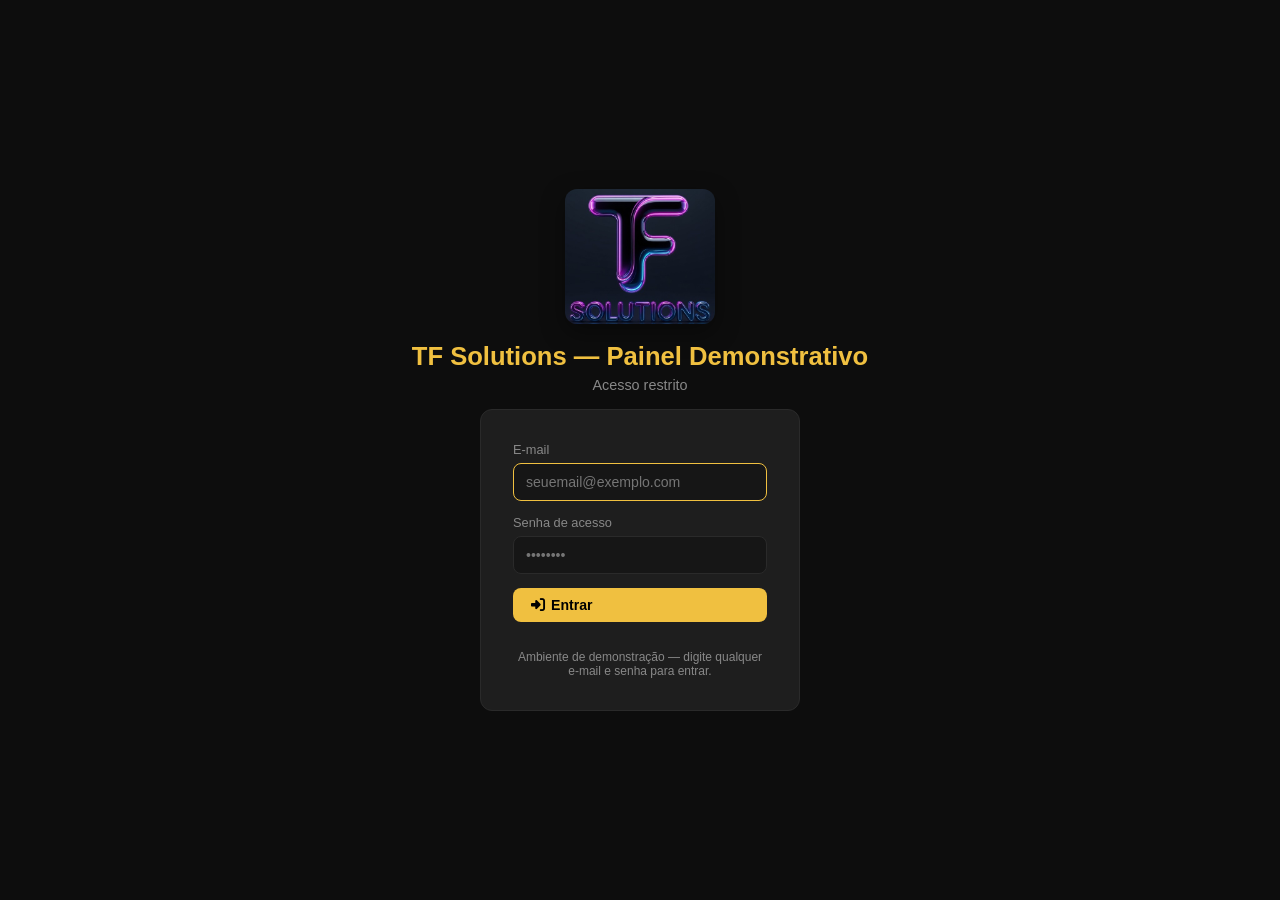
==== commit 114b9c5e: "Painel admin totalmente simulado, sem Firebase O admin.html agora roda 100% no navegador: um banco d" ====
--- a/admin.html
+++ b/admin.html
@@ -224,6 +224,9 @@
     <button class="btn btn-primary" onclick="fazerLogin()">
       <i class="fa-solid fa-right-to-bracket"></i> Entrar
     </button>
+    <p style="margin-top:14px;font-size:.75rem;color:var(--muted);text-align:center">
+      Ambiente de demonstração — digite qualquer e-mail e senha para entrar.
+    </p>
   </div>
 </div>
 
@@ -231,6 +234,10 @@
   <div class="topbar">
     <div class="topbar-brand" id="topbar-brand-nome">Admin</div>
     <div class="topbar-right">
+      <span style="font-size:.72rem;color:var(--muted);border:1px solid var(--border);border-radius:999px;padding:3px 10px" title="Nenhuma alteração feita aqui é salva de verdade — recarregar a página reinicia tudo.">
+        <i class="fa-solid fa-flask" aria-hidden="true"></i> Demonstração
+      </span>
+      <select id="topbar-nicho-select" style="font-size:.8rem;background:var(--card);color:var(--text);border:1px solid var(--border);border-radius:6px;padding:4px 8px" title="Trocar o nicho de exemplo"></select>
       <span style="font-size:.8rem;color:var(--muted)" id="topbar-count"></span>
       <button class="logout-btn" onclick="fazerLogout()"><i class="fa-solid fa-arrow-right-from-bracket"></i> Sair</button>
     </div>
@@ -779,53 +786,182 @@
 
 <div id="toast"></div>
 
-<script src="https://www.gstatic.com/firebasejs/10.12.2/firebase-app-compat.js"></script>
-<script src="https://www.gstatic.com/firebasejs/10.12.2/firebase-firestore-compat.js"></script>
-<script src="https://www.gstatic.com/firebasejs/10.12.2/firebase-auth-compat.js"></script>
+<script src="nichos.js"></script>
 <script src="https://cdnjs.cloudflare.com/ajax/libs/cropperjs/1.6.2/cropper.min.js" onerror="console.warn('Cropper.js não carregou — o recorte manual fica indisponível e o sistema usa o recorte automático central como alternativa.')"></script>
 
 <script>
-// ATENÇÃO: config removida de propósito nesta cópia de demonstração — este admin
-// pertencia a um projeto Firebase real de uma cliente (PG Semi Joias) e não pode
-// apontar pra lá. Antes de usar este painel ao vivo na demo, crie um projeto
-// Firebase isolado só pra essa demonstração e cole as credenciais dele aqui.
-const firebaseConfig = {
-  apiKey: "",
-  authDomain: "",
-  projectId: "",
-  storageBucket: "",
-  messagingSenderId: "",
-  appId: ""
+// ─────────────────────────────────────────────────────────────────────────────
+// PAINEL ADMIN — MODO DEMONSTRAÇÃO (SEM BANCO DE DADOS DE VERDADE)
+// ─────────────────────────────────────────────────────────────────────────────
+// Este admin não se conecta a nenhum Firebase. Em vez disso, ele simula um banco
+// de dados inteiro na memória do navegador, pré-carregado com os produtos do
+// nicho escolhido (o mesmo arquivo nichos.js usado pela vitrine). Toda a lógica
+// de produtos/categorias/cupons/PDV/relatório abaixo continua chamando db.collection(...)
+// exatamente como chamaria contra o Firestore de verdade — só o que está por trás
+// da variável `db` é diferente. Isso permite que qualquer cliente mexa à vontade
+// no painel (editar produto, lançar venda no PDV, mudar configurações) sem risco
+// nenhum: nada é gravado de fato, e um simples F5 devolve tudo ao ponto de partida.
+// ─────────────────────────────────────────────────────────────────────────────
+
+const params = new URLSearchParams(window.location.search);
+const nichoParam = params.get("nicho");
+const NICHO_ATUAL = (nichoParam && NICHOS[nichoParam]) ? nichoParam : NICHOS_ORDEM[0];
+const nichoData = NICHOS[NICHO_ATUAL];
+
+const CONFIG_PADRAO = {
+  nomeLoja: "Loja Demonstrativa",
+  whatsapp: TF_WHATSAPP_DEMO,
+  retiradaDias: [0,1,2,3,4,5,6],
+  retiradaHoraInicio: "08:00",
+  retiradaHoraFim: "18:00",
+  retiradaIntervalo: 60,
+  retiradaPausaInicio: "",
+  retiradaPausaFim: "",
+  bannerUrl: "",
+  corPrimaria: "#B08D57",
+  corSecundaria: "#1C1B1F",
+  corDestaque: "#D4AF37",
+  heroTag: "Coleção Exclusiva",
+  heroTitulo: "Peças feitas para brilhar",
+  heroSubtitulo: "Joias selecionadas com carinho para todos os momentos",
+  heroCorFundo: "#0B1220",
+  heroCorFundoFim: "",
+  logoUrl: "",
+  entregaDisponivel: true,
+  retiradaDisponivel: true,
+  sobreNome: "",
+  sobreTexto: "",
+  sobreFoto: "",
+  sobreLink: ""
 };
 
-firebase.initializeApp(firebaseConfig);
-const db = firebase.firestore();
-const auth = firebase.auth();
-auth.setPersistence(firebase.auth.Auth.Persistence.SESSION);
-
-// ── LOGIN ──────────────────────────────────────────────────────────────────
+function criarTimestampAgora() {
+  const agora = new Date();
+  return { __mockTimestamp: true, toDate: () => agora, valueOf: () => agora.getTime() };
+}
+function _valorComparavel(v) {
+  if (v && typeof v.toDate === "function") return v.toDate().getTime();
+  if (v instanceof Date) return v.getTime();
+  return v;
+}
+function _autoId() {
+  return "auto_" + Math.random().toString(36).slice(2, 10) + Date.now().toString(36);
+}
+
+function criarBancoSimulado() {
+  const colecoes = { produtos: new Map(), categorias: new Map(), cupons: new Map(), vendas: new Map(), configuracoes: new Map() };
+
+  (nichoData.produtos || []).forEach(p => colecoes.produtos.set(String(p.id), { ...p }));
+  (nichoData.categorias || []).filter(c => c.id !== "all").forEach(c => colecoes.categorias.set(c.id, { ...c }));
+  (nichoData.cupons || []).forEach((c, i) => colecoes.cupons.set(String(i), { ...c }));
+  colecoes.configuracoes.set("geral", { ...CONFIG_PADRAO, ...(nichoData.config || {}) });
+
+  function docRef(colecaoNome, id) {
+    return {
+      id,
+      collectionName: colecaoNome,
+      async get() {
+        const dados = colecoes[colecaoNome].get(id);
+        return { exists: dados !== undefined, id, data: () => (dados ? { ...dados } : undefined) };
+      },
+      async set(dados) { colecoes[colecaoNome].set(id, { ...dados }); },
+      async update(dados) { colecoes[colecaoNome].set(id, { ...(colecoes[colecaoNome].get(id) || {}), ...dados }); },
+      async delete() { colecoes[colecaoNome].delete(id); },
+    };
+  }
+
+  function query(colecaoNome, filtros, ordem) {
+    return {
+      where(campo, op, valor) { return query(colecaoNome, [...filtros, { campo, op, valor }], ordem); },
+      orderBy(campo, direcao = "asc") { return query(colecaoNome, filtros, { campo, direcao }); },
+      async get() {
+        let itens = [...colecoes[colecaoNome].entries()].map(([id, dados]) => ({ id, dados }));
+        filtros.forEach(f => {
+          itens = itens.filter(({ dados }) => {
+            const a = _valorComparavel(dados[f.campo]), b = _valorComparavel(f.valor);
+            switch (f.op) {
+              case ">=": return a >= b;
+              case "<=": return a <= b;
+              case ">": return a > b;
+              case "<": return a < b;
+              case "==": return a === b;
+              default: return true;
+            }
+          });
+        });
+        if (ordem) {
+          itens.sort((x, y) => {
+            const a = _valorComparavel(x.dados[ordem.campo]), b = _valorComparavel(y.dados[ordem.campo]);
+            const cmp = a < b ? -1 : a > b ? 1 : 0;
+            return ordem.direcao === "desc" ? -cmp : cmp;
+          });
+        }
+        return { docs: itens.map(({ id, dados }) => ({ id, data: () => ({ ...dados }) })) };
+      },
+    };
+  }
+
+  return {
+    collection(nome) {
+      return {
+        doc(id) { return docRef(nome, id !== undefined ? String(id) : _autoId()); },
+        async add(dados) { const id = _autoId(); colecoes[nome].set(id, { ...dados }); return { id }; },
+        where(campo, op, valor) { return query(nome, [{ campo, op, valor }], null); },
+        orderBy(campo, direcao = "asc") { return query(nome, [], { campo, direcao }); },
+        async get() { return query(nome, [], null).get(); },
+      };
+    },
+    async runTransaction(fn) {
+      const tx = {
+        async get(ref) { return ref.get(); },
+        set(ref, dados) { colecoes[ref.collectionName].set(ref.id, { ...dados }); },
+        update(ref, dados) { colecoes[ref.collectionName].set(ref.id, { ...(colecoes[ref.collectionName].get(ref.id) || {}), ...dados }); },
+      };
+      return fn(tx);
+    },
+  };
+}
+
+let db = criarBancoSimulado();
+
+// ── LOGIN (simulado: qualquer e-mail/senha preenchidos entram) ─────────────
 function fazerLogin() {
   const email = document.getElementById("email-input").value.trim();
   const senha = document.getElementById("senha-input").value;
   const err   = document.getElementById("login-error");
   err.style.display = "none";
-  auth.signInWithEmailAndPassword(email, senha).catch(() => {
-    err.style.display = "block";
-  });
-}
-function fazerLogout() { auth.signOut(); }
+  if (!email || !senha) { err.textContent = "Preencha e-mail e senha (qualquer valor funciona nesta demonstração)."; err.style.display = "block"; return; }
+  document.getElementById("login-screen").style.display = "none";
+  document.getElementById("app").style.display = "block";
+  popularSeletorNicho();
+  inicializar();
+}
+function fazerLogout() {
+  // Reinicia o "banco" do zero, pra próxima pessoa que abrir a aba começar limpo.
+  db = criarBancoSimulado();
+  document.getElementById("login-screen").style.display = "flex";
+  document.getElementById("app").style.display = "none";
+  document.getElementById("email-input").value = "";
+  document.getElementById("senha-input").value = "";
+}
 document.getElementById("senha-input").addEventListener("keydown", e => { if (e.key === "Enter") fazerLogin(); });
 document.getElementById("email-input").addEventListener("keydown", e => { if (e.key === "Enter") fazerLogin(); });
-auth.onAuthStateChanged(user => {
-  if (user) {
-    document.getElementById("login-screen").style.display = "none";
-    document.getElementById("app").style.display = "block";
-    inicializar();
-  } else {
-    document.getElementById("login-screen").style.display = "flex";
-    document.getElementById("app").style.display = "none";
-  }
-});
+
+function popularSeletorNicho() {
+  const sel = document.getElementById("topbar-nicho-select");
+  if (!sel || sel.options.length) return;
+  sel.innerHTML = NICHOS_ORDEM.map(chave =>
+    `<option value="${chave}" ${chave === NICHO_ATUAL ? "selected" : ""}>${NICHOS[chave].meta.label}</option>`
+  ).join("");
+  sel.addEventListener("change", () => {
+    const url = new URL(window.location.href);
+    url.searchParams.set("nicho", sel.value);
+    window.location.href = url.toString();
+  });
+}
+
+document.getElementById("login-screen").style.display = "flex";
+document.getElementById("app").style.display = "none";
 
 // ── ESTADO ────────────────────────────────────────────────────────────────
 let todosProdutos   = [];
@@ -1330,7 +1466,7 @@
       const maxId = todosProdutos.length ? Math.max(...todosProdutos.map(p => Number(p.id)||0)) : 0;
       await db.collection("produtos").doc(String(maxId + 1)).set({
         ...dados, id: maxId + 1,
-        criadoEm: firebase.firestore.FieldValue.serverTimestamp()
+        criadoEm: criarTimestampAgora()
       });
       toast("Produto criado!", "ok");
     }
@@ -1746,7 +1882,7 @@
     pagamento: pagamentos.map(p => PAG_LABEL[p.forma] || p.forma).join(" + "),
     cliente: cliente || null,
     cupom: pdvCupomAplicado ? pdvCupomAplicado.codigo : null,
-    criadoEm: firebase.firestore.FieldValue.serverTimestamp()
+    criadoEm: criarTimestampAgora()
   };
 
   try {
@@ -2225,33 +2361,6 @@
 }
 
 // ── CONFIGURAÇÕES ─────────────────────────────────────────────────────────
-const CONFIG_PADRAO = {
-  nomeLoja: "PG Semi Joias",
-  whatsapp: "558182362638",
-  retiradaDias: [0,1,2,3,4,5,6],
-  retiradaHoraInicio: "08:00",
-  retiradaHoraFim: "18:00",
-  retiradaIntervalo: 60,
-  retiradaPausaInicio: "",
-  retiradaPausaFim: "",
-  bannerUrl: "",
-  corPrimaria: "#B08D57",
-  corSecundaria: "#1C1B1F",
-  corDestaque: "#D4AF37",
-  heroTag: "Coleção Exclusiva",
-  heroTitulo: "Peças feitas para brilhar",
-  heroSubtitulo: "Joias selecionadas com carinho para todos os momentos",
-  heroCorFundo: "#0B1220",
-  heroCorFundoFim: "",
-  logoUrl: "",
-  entregaDisponivel: true,
-  retiradaDisponivel: true,
-  sobreNome: "",
-  sobreTexto: "",
-  sobreFoto: "",
-  sobreLink: ""
-};
-
 function alternarDegradeHero() {
   const ativo = document.getElementById("config-hero-degrade-ativo").checked;
   document.getElementById("config-hero-degrade-area").style.display = ativo ? "block" : "none";
